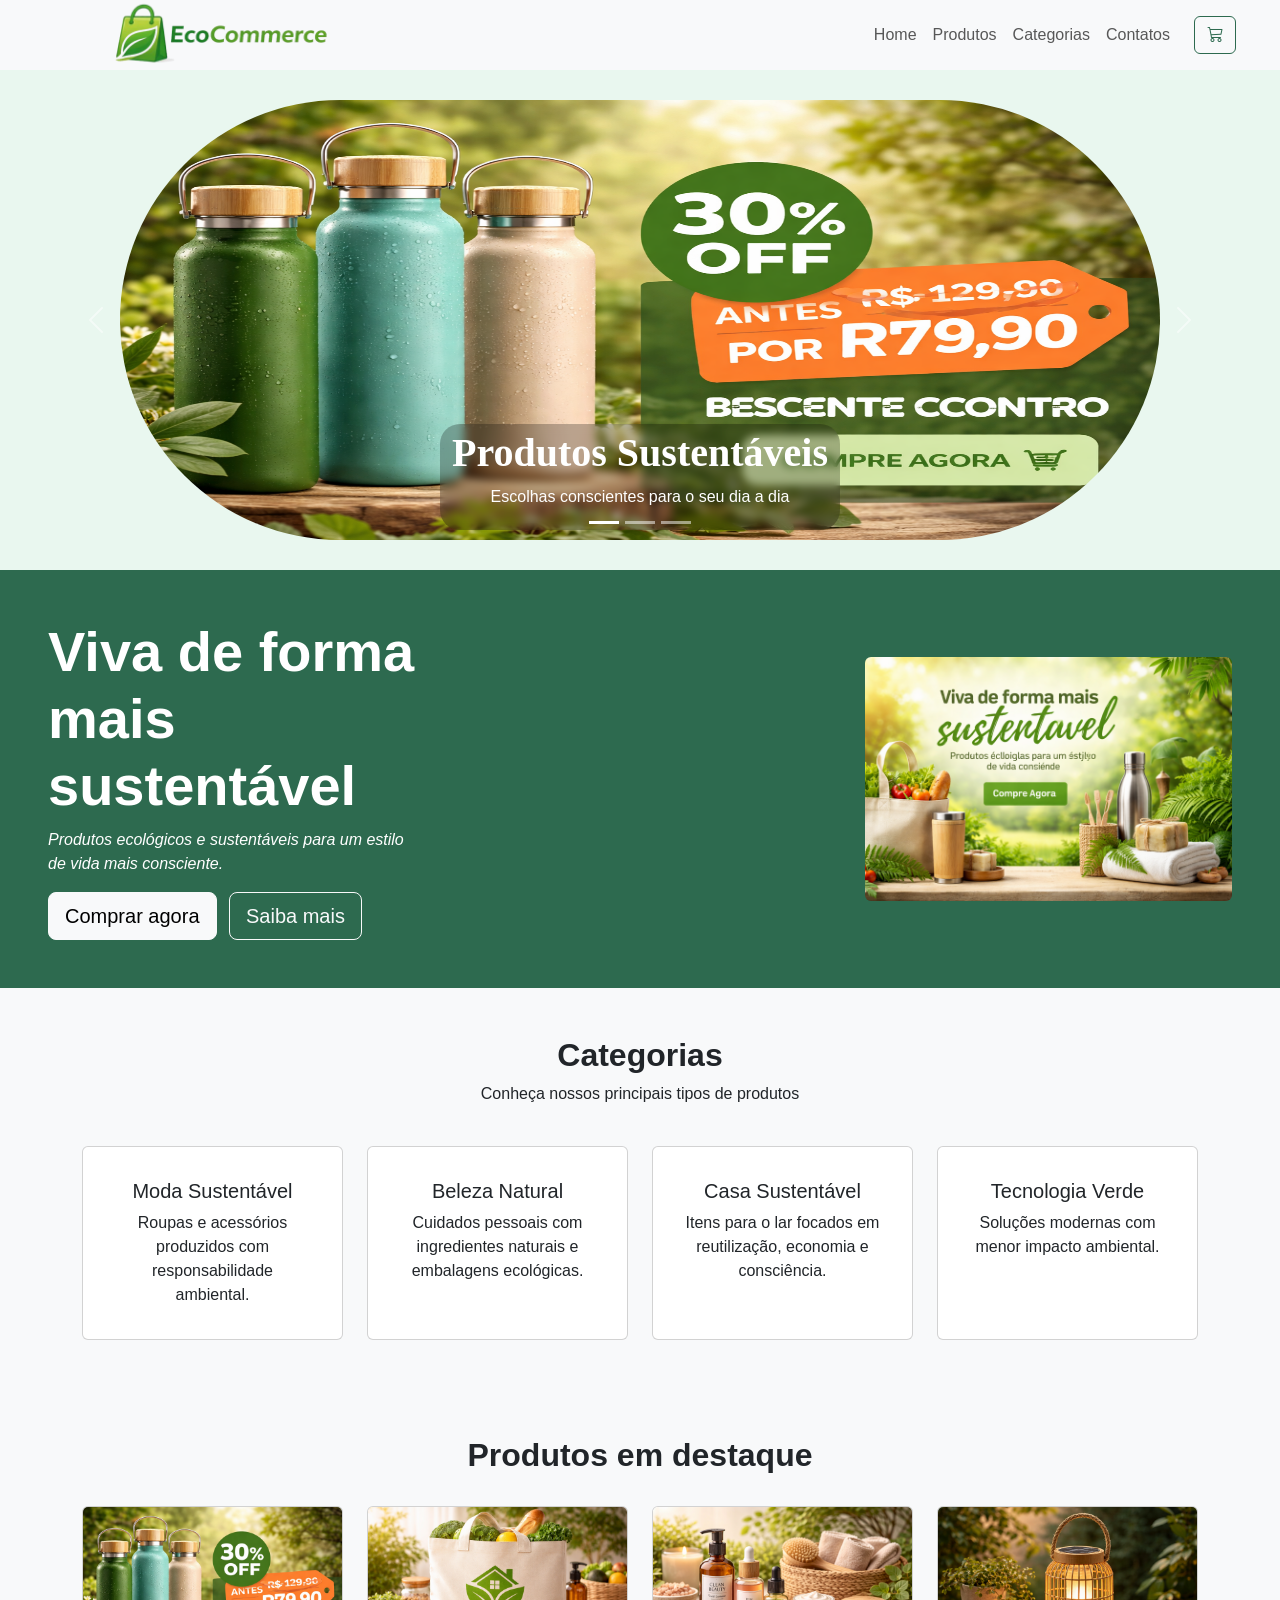
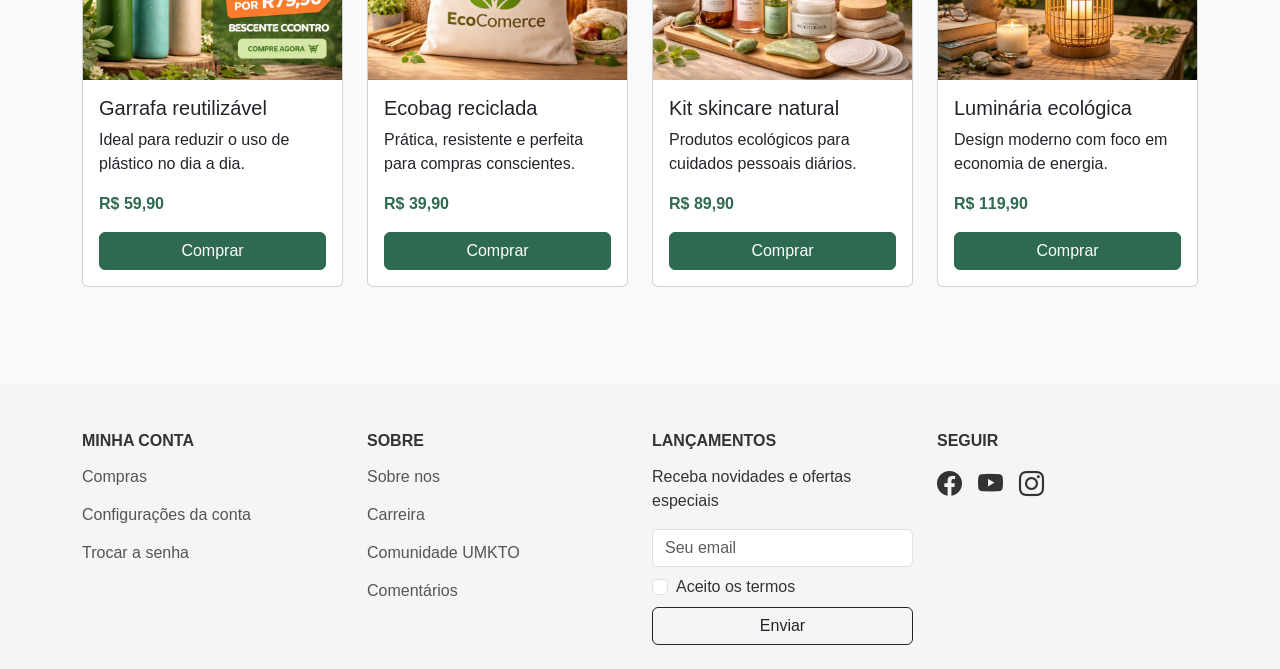
==== index.html @ dfd68fcd "merge: resolve conflitos entre paginaInicial e dev" ====
<!DOCTYPE html>
<html lang="pt-BR">
<head>
  <meta charset="UTF-8">
  <meta name="viewport" content="width=device-width, initial-scale=1.0">
  <title>EcoCommerce</title>
  <link rel="stylesheet" href="https://cdn.jsdelivr.net/npm/bootstrap@5.3.3/dist/css/bootstrap.min.css">
  <link rel="stylesheet" href="https://cdn.jsdelivr.net/npm/bootstrap-icons@1.11.3/font/bootstrap-icons.min.css">
  <link rel="stylesheet" href="./src/css/style.css">
  
</head>
<body>
<!-- NAVBAR -->
<nav class="navbar navbar-expand-lg bg-light py-4">
    <div class="container-fluid ps-5 pe-4">

        <a class="navbar-brand" href="#">
            <img src="img/Logo-removebg-preview.png" 
                 alt="logo" 
                 width="50" 
                 class="d-inline-block align-text-top">
        </a>

        <button class="navbar-toggler" type="button" data-bs-toggle="collapse" data-bs-target="#menu">
            <span class="navbar-toggler-icon"></span>
        </button>
        <a class="navbar-brand" href="index.html"></a>
        <div class="collapse navbar-collapse justify-content-end" id="menu">
            <div class="navbarhamburguer">
                <ul class="navbar-nav me-3">
                    <li class="nav-item"><a class="nav-link" href="index.html">Home</a></li>
                    <li class="nav-item"><a class="nav-link" href="/src/pages/produtos.html">Produtos</a></li>
                    <li class="nav-item"><a class="nav-link" href="/src/pages/produtos.html">Categorias</a></li>
                    <li class="nav-item"><a class="nav-link" href="/src/pages/contatos.html">Contatos</a></li>
                </ul>
            </div>
            <a href="#" class="btn btn-outline-success">
                <i class="bi bi-cart3"></i>
            </a>
        </div>
    </div>
</nav>

     <!-- CARROSSEL -->
  <div id="meuCarousel" class="carousel slide" data-bs-ride="carousel">
      <div class="carousel-indicators">

      <button type="button" data-bs-target="#meuCarousel" data-bs-slide-to="0" class="active"></button>
      <button type="button" data-bs-target="#meuCarousel" data-bs-slide-to="1"></button>
      <button type="button" data-bs-target="#meuCarousel" data-bs-slide-to="2"></button>
    </div>

    <!-- Slides -->
    <div class="carousel-inner">

      <div class="carousel-item active">
        <img src="./img/garrafa.png" class="d-block w-100">
        <div class="carousel-caption">
          <h2>Produtos Sustentáveis</h2>
          <p>Escolhas conscientes para o seu dia a dia</p>
        </div>
      </div>

      <div class="carousel-item">
        <img src="./img/beleza.png" class="d-block w-100">
        <div class="carousel-caption">
          <h2>Promoções Verdes</h2>
          <p>Ofertas especiais em produtos ecológicos</p>
        </div>
      </div>

      <div class="carousel-item">
        <img src="./img/casa.png" class="d-block w-100">
        <div class="carousel-caption">
          <h2>Viva Melhor</h2>
          <p>Um estilo de vida mais sustentável começa aqui</p>
        </div>
      </div>
    </div>

    <!-- Botões -->
    <button class="carousel-control-prev" type="button" data-bs-target="#meuCarousel" data-bs-slide="prev">
      <span class="carousel-control-prev-icon"></span>
    </button>

    <button class="carousel-control-next" type="button" data-bs-target="#meuCarousel" data-bs-slide="next">
      <span class="carousel-control-next-icon"></span>
    </button>

  </div>

  <!-- BANNER -->
<section class="container-fluid bg-success text-white py-5">
  <div class="row align-items-center">

    <div class="col-12 col-md-4 ps-5">
      <h1 class="display-4 fw-bold">Viva de forma mais sustentável</h1>
      <p class="fst-italic">
        Produtos ecológicos e sustentáveis para um estilo de vida mais consciente.
      </p>
      <a href="#" class="btn btn-light btn-lg me-2">Comprar agora</a>
      <a href="#" class="btn btn-outline-light btn-lg">Saiba mais</a>
    </div>

    <div class="col-12 col-md-4 ms-auto text-center mt-4 mt-md-0 pe-5">
      <img src="./img/Banner.png" alt="Banner sustentável" class="img-fluid rounded">
    </div>

  </div>
</section>

  <!-- CATEGORIAS -->
  <section class="container py-5">
    <div class="row text-center mb-4">
      <div class="col">
        <h2 class="fw-bold">Categorias</h2>
        <p>Conheça nossos principais tipos de produtos</p>
      </div>
    </div>

    <div class="row g-4">
      <div class="col-12 col-md-6 col-lg-3">
        <div class="card h-100 text-center p-3">
          <div class="card-body">
            <h5 class="card-title">Moda Sustentável</h5>
            <p class="card-text">Roupas e acessórios produzidos com responsabilidade ambiental.</p>
          </div>
        </div>
      </div>

      <div class="col-12 col-md-6 col-lg-3">
        <div class="card h-100 text-center p-3">
          <div class="card-body">
            <h5 class="card-title">Beleza Natural</h5>
            <p class="card-text">Cuidados pessoais com ingredientes naturais e embalagens ecológicas.</p>
          </div>
        </div>
      </div>

      <div class="col-12 col-md-6 col-lg-3">
        <div class="card h-100 text-center p-3">
          <div class="card-body">
            <h5 class="card-title">Casa Sustentável</h5>
            <p class="card-text">Itens para o lar focados em reutilização, economia e consciência.</p>
          </div>
        </div>
      </div>

      <div class="col-12 col-md-6 col-lg-3">
        <div class="card h-100 text-center p-3">
          <div class="card-body">
            <h5 class="card-title">Tecnologia Verde</h5>
            <p class="card-text">Soluções modernas com menor impacto ambiental.</p>
          </div>
        </div>
      </div>
    </div>
  </section>

  <!-- PRODUTOS -->
  <section class="container py-5">
    <div class="row mb-4">
      <div class="col text-center">
        <h2 class="fw-bold">Produtos em destaque</h2>
      </div>
    </div>

    <div class="row g-4">
      <div class="col-12 col-md-6 col-lg-3">
        <div class="card h-100">
          <img src="./img/garrafa.png" class="card-img-top" alt="Produto">
          <div class="card-body">
            <h5 class="card-title">Garrafa reutilizável</h5>
            <p class="card-text">Ideal para reduzir o uso de plástico no dia a dia.</p>
            <p class="fw-bold text-success">R$ 59,90</p>
            <a href="#" class="btn btn-success w-100">Comprar</a>
          </div>
        </div>
      </div>

      <div class="col-12 col-md-6 col-lg-3">
        <div class="card h-100">
          <img src="./img/ecobag.png" class="card-img-top" alt="Produto">
          <div class="card-body">
            <h5 class="card-title">Ecobag reciclada</h5>
            <p class="card-text">Prática, resistente e perfeita para compras conscientes.</p>
            <p class="fw-bold text-success">R$ 39,90</p>
            <a href="#" class="btn btn-success w-100">Comprar</a>
          </div>
        </div>
      </div>

      <div class="col-12 col-md-6 col-lg-3">
        <div class="card h-100">
          <img src="./img/skincare.png" class="card-img-top" alt="Produto">
          <div class="card-body">
            <h5 class="card-title">Kit skincare natural</h5>
            <p class="card-text">Produtos ecológicos para cuidados pessoais diários.</p>
            <p class="fw-bold text-success">R$ 89,90</p>
            <a href="#" class="btn btn-success w-100">Comprar</a>
          </div>
        </div>
      </div>

      <div class="col-12 col-md-6 col-lg-3">
        <div class="card h-100">
          <img src="./img/luminaria.png" class="card-img-top" alt="Produto">
          <div class="card-body">
            <h5 class="card-title">Luminária ecológica</h5>
            <p class="card-text">Design moderno com foco em economia de energia.</p>
            <p class="fw-bold text-success">R$ 119,90</p>
            <a href="#" class="btn btn-success w-100">Comprar</a>
          </div>
        </div>
      </div>
    </div>
  </section>

  <!-- FOOTER -->

<footer class="footer mt-5 pt-5 pb-4">
  <div class="container">
    <div class="row">

      <!-- COLUNA 1 -->
      <div class="col-md-3">
        <h6>MINHA CONTA</h6>
        <ul class="list-unstyled">
          <li><a href="#">Compras</a></li>
          <li><a href="#">Configurações da conta</a></li>
          <li><a href="#">Trocar a senha</a></li>
        </ul>
      </div>

      <!-- COLUNA 2 -->
      <div class="col-md-3">
        <h6>SOBRE</h6>
        <ul class="list-unstyled">
          <li><a href="#">Sobre nos</a></li>
          <li><a href="#">Carreira</a></li>
          <li><a href="#">Comunidade UMKTO</a></li>
          <li><a href="#">Comentários</a></li>
        </ul>
      </div>

      <!-- COLUNA 3 -->
      <div class="col-md-3">
        <h6>LANÇAMENTOS</h6>
        <p>Receba novidades e ofertas especiais</p>

        <input type="email" class="form-control mb-2" placeholder="Seu email">

        <div class="form-check mb-2">
          <input class="form-check-input" type="checkbox">
          <label class="form-check-label">
            Aceito os termos
          </label>
        </div>

        <button class="btn btn-outline-dark w-100">Enviar</button>
      </div>

      <!-- COLUNA 4 -->
      <div class="col-md-3">
        <h6>SEGUIR</h6>
        <div class="social-icons d-flex gap-3 mt-3">
          <i class="bi bi-facebook"></i>
          <i class="bi bi-youtube"></i>
          <i class="bi bi-instagram"></i>
        </div>
      </div>

    </div>
  </div>
</footer>
  <script src="https://cdn.jsdelivr.net/npm/bootstrap@5.3.3/dist/js/bootstrap.bundle.min.js"></script>
</body>
</html>
---- src/css/style.css ----
* {
  margin: 0;
  padding: 0;
  box-sizing: border-box;
}

:root {
  --bs-success: #2d6a4f;
  --bs-success-rgb: 45, 106, 79;
  --eco-light: #e9f7ef;
  --eco-border: #e9ecef;
  --eco-hover: #d8f3dc;
}

.btn-success {
  background-color: var(--bs-success);
  border-color: var(--bs-success);
}

.btn-success:hover {
  background-color: #24543f;
  border-color: #24543f;
}

.btn-outline-success {
  color: var(--bs-success);
  border-color: var(--bs-success);
}

.btn-outline-success:hover {
  background-color: var(--bs-success);
  border-color: var(--bs-success);
  color: #fff;
}

.bg-success {
  background-color: var(--bs-success) !important;
}

.text-success {
  color: var(--bs-success) !important;
}

body {
  background-color: #f8f9fa;
  color: #212529;
  font-family: Arial, Helvetica, sans-serif;
}

.product-card {
  border-radius: 12px;
  overflow: hidden;
  transition: transform 0.3s ease, box-shadow 0.3s ease;
}

.product-card:hover {
  transform: translateY(-5px);
  box-shadow: 0 10px 20px rgba(0, 0, 0, 0.1);
}

.product-card .price {
  color: var(--bs-success);
  font-weight: bold;
  font-size: 1.1rem;
}

.product-card img {
  height: 220px;
  object-fit: cover;
}

.page-header {
  background-color: var(--eco-light);
}

.filter-box {
  background-color: #fff;
  border-radius: 12px;
  padding: 24px;
  border: 1px solid var(--eco-border);
}

.navbar .nav-link {
  transition: color 0.3s ease;
}

.navbar .nav-link.active,
.navbar .nav-link:hover {
  color: var(--eco-hover) !important;
}

.form-check-input:checked {
  background-color: var(--bs-success);
  border-color: var(--bs-success);
}

.form-range::-webkit-slider-thumb {
  background: var(--bs-success);
}

.form-range::-moz-range-thumb {
  background: var(--bs-success);
  border: none;
}

.form-select:focus,
.form-control:focus,
.form-check-input:focus {
  border-color: var(--bs-success);
  box-shadow: 0 0 0 0.2rem rgba(45, 106, 79, 0.2);
}

@media (max-width: 768px) {
  .filter-box {
    padding: 20px;
  }

  .product-card img {
    height: 200px;
  }
}
.navbar {
  height: 70px;
  padding: 0 20px;
}

.navbar-brand img {
  height: 200px; /* tamanho ideal */
  width: auto;
}
.carousel-item {
    height: 500px;
    padding: 30px 120px;
    background-color: rgb(233, 247, 239);
}

.carousel-item h2{
    font-family: Roboto;
    font-weight: bold;
    font-size: 40px;
    color: rgb(255, 255, 255);
}

.carousel-item img {
    width: 100%;
    height: 100%;
    border-radius: 350px;
}

.carousel-caption {
    padding:  5px 10px;
    background: rgba(0, 0, 0, 0.25);
    backdrop-filter: blur(4px);
    border-radius: 20px;
    bottom: 40px;
    max-width: 400px;
    margin: 0 auto;
}

.carousel-indicators {
    bottom: 20px;
}

.footer {
    background-color: #f5f5f5;
    color: #333;
}

.footer h6 {
    font-weight: bold;
    margin-bottom: 15px;
}

.footer a {
    text-decoration: none;
    color: #555;
    display: block;
    margin-bottom: 14px;
}


.social-icons i {
    font-size: 25px;
}

.social-icons i:hover {
    color: green;
}


@media (max-width: 768px) {
    .carousel-item {
        height: auto;
        padding: 20px;
    }

    .carousel-item img {
        height: 220px;
        border-radius: 25px;
    }

    .carousel-caption {
        left: 10%;
        right: 10%;
        bottom: 25px;
        padding: 10px 12px;
        background: rgba(0, 0, 0, 0.35);
        border-radius: 12px;
    }

    .carousel-caption h5 {
        font-size: 20px;
        margin-bottom: 8px;
    }

    .carousel-caption p {
        font-size: 14px;
        margin-bottom: 0;
    }

    .carousel-indicators {
        bottom: 8px;
    }
}
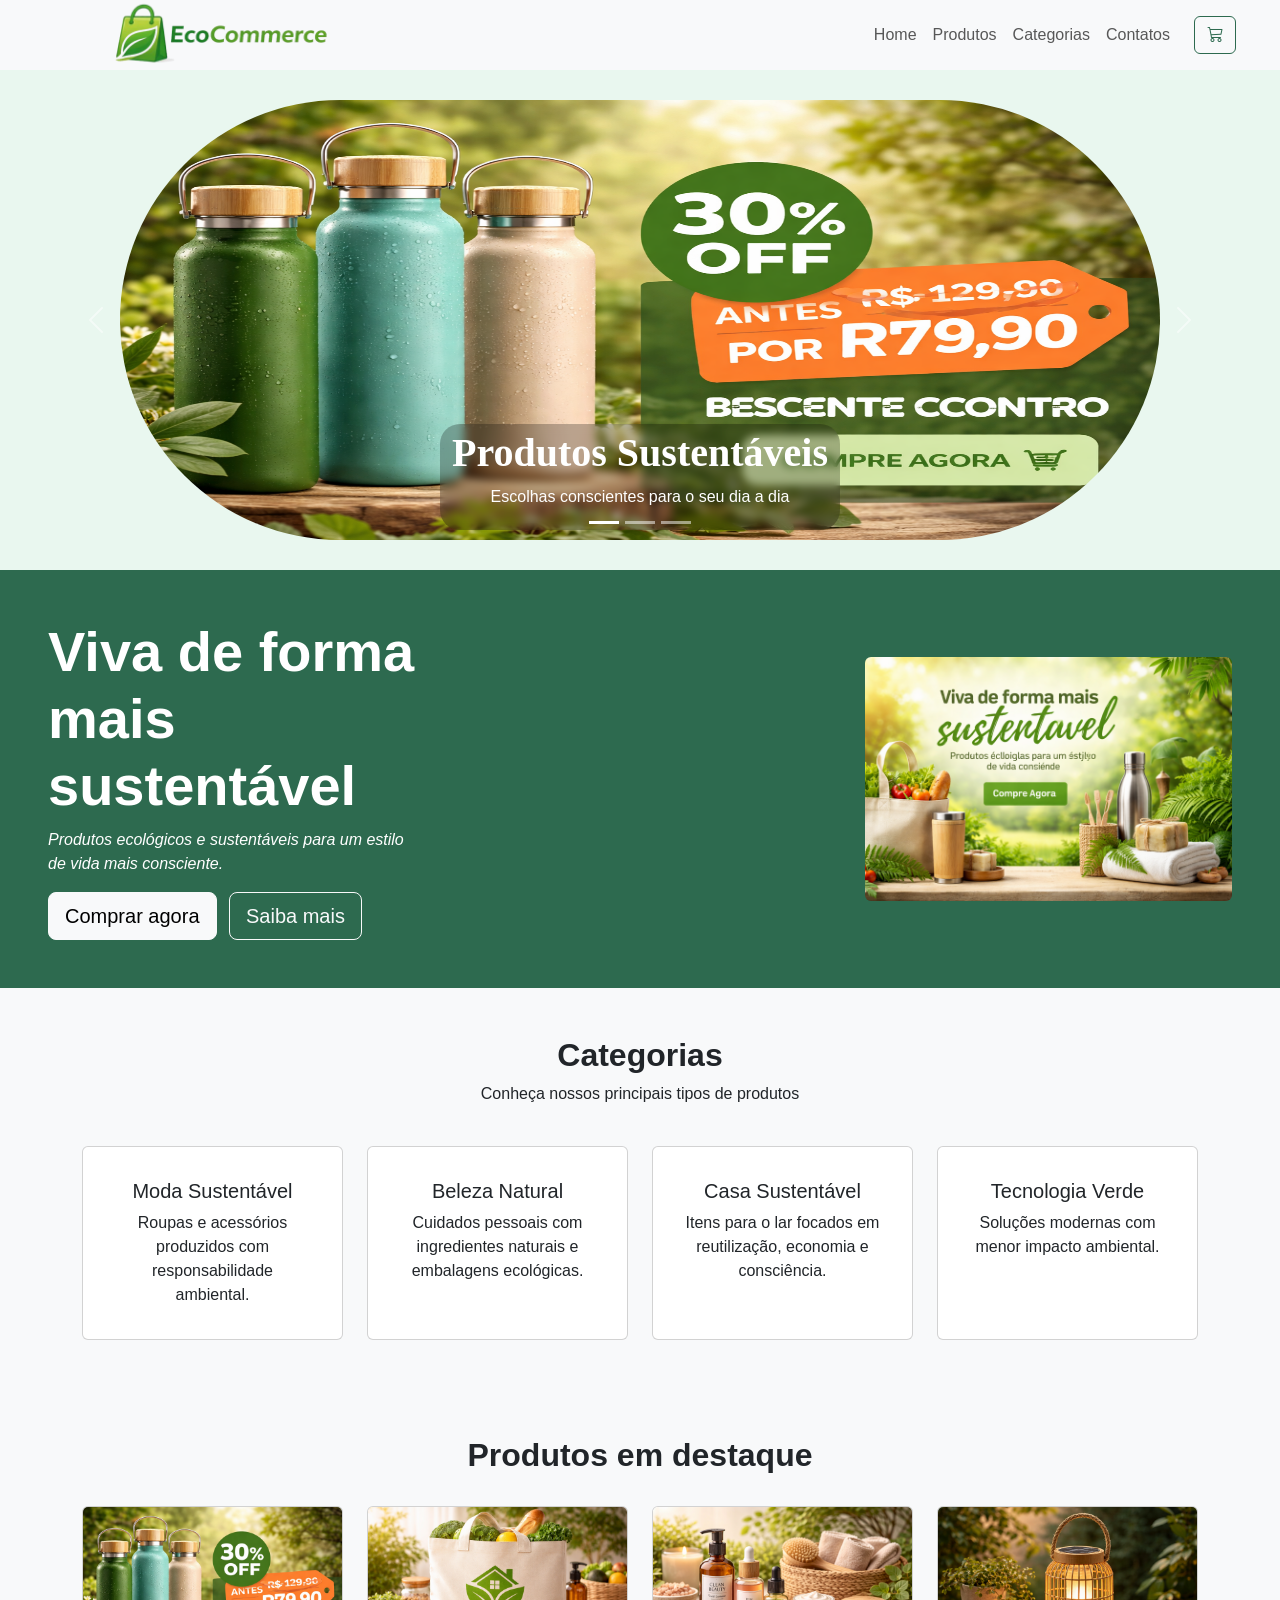
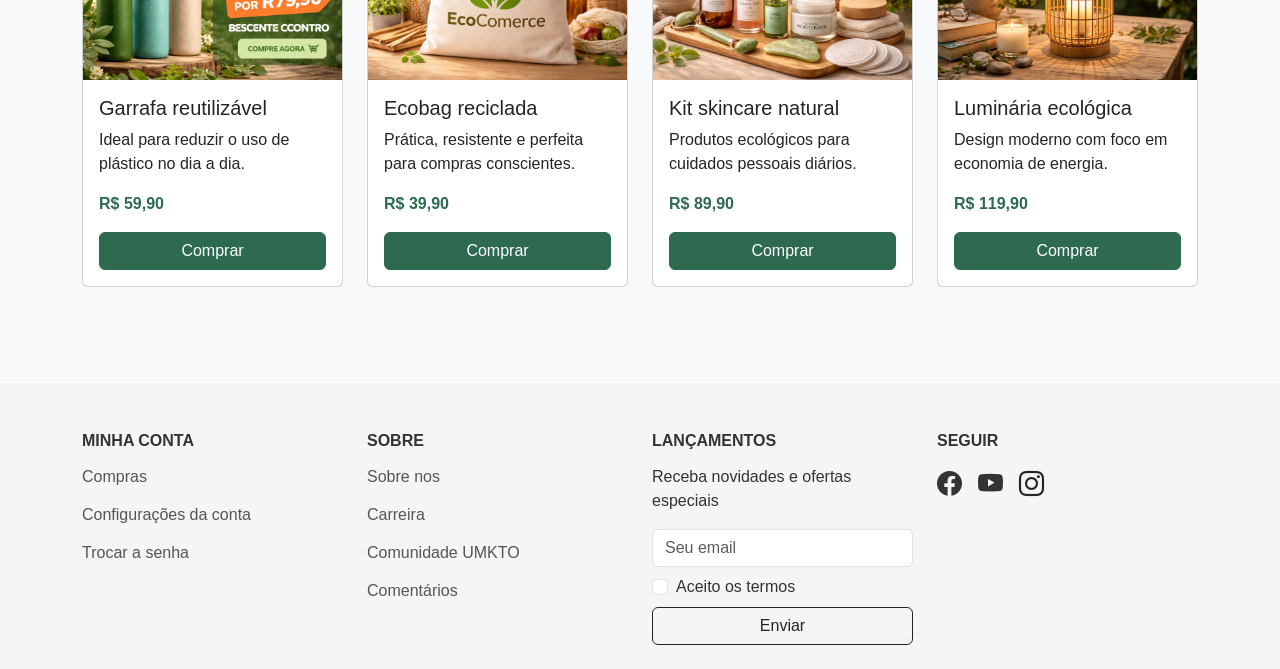
==== commit f3de51fe: "codando descricao" ====
--- a/index.html
+++ b/index.html
@@ -44,7 +44,6 @@
      <!-- CARROSSEL -->
   <div id="meuCarousel" class="carousel slide" data-bs-ride="carousel">
       <div class="carousel-indicators">
-
       <button type="button" data-bs-target="#meuCarousel" data-bs-slide-to="0" class="active"></button>
       <button type="button" data-bs-target="#meuCarousel" data-bs-slide-to="1"></button>
       <button type="button" data-bs-target="#meuCarousel" data-bs-slide-to="2"></button>
@@ -266,7 +265,9 @@
         <div class="social-icons d-flex gap-3 mt-3">
           <i class="bi bi-facebook"></i>
           <i class="bi bi-youtube"></i>
-          <i class="bi bi-instagram"></i>
+          <a href="https://www.instagram.com/david.gama_/" target="_blank" class="text-dark">
+            <i class="bi bi-instagram"></i>
+          </a>
         </div>
       </div>
 
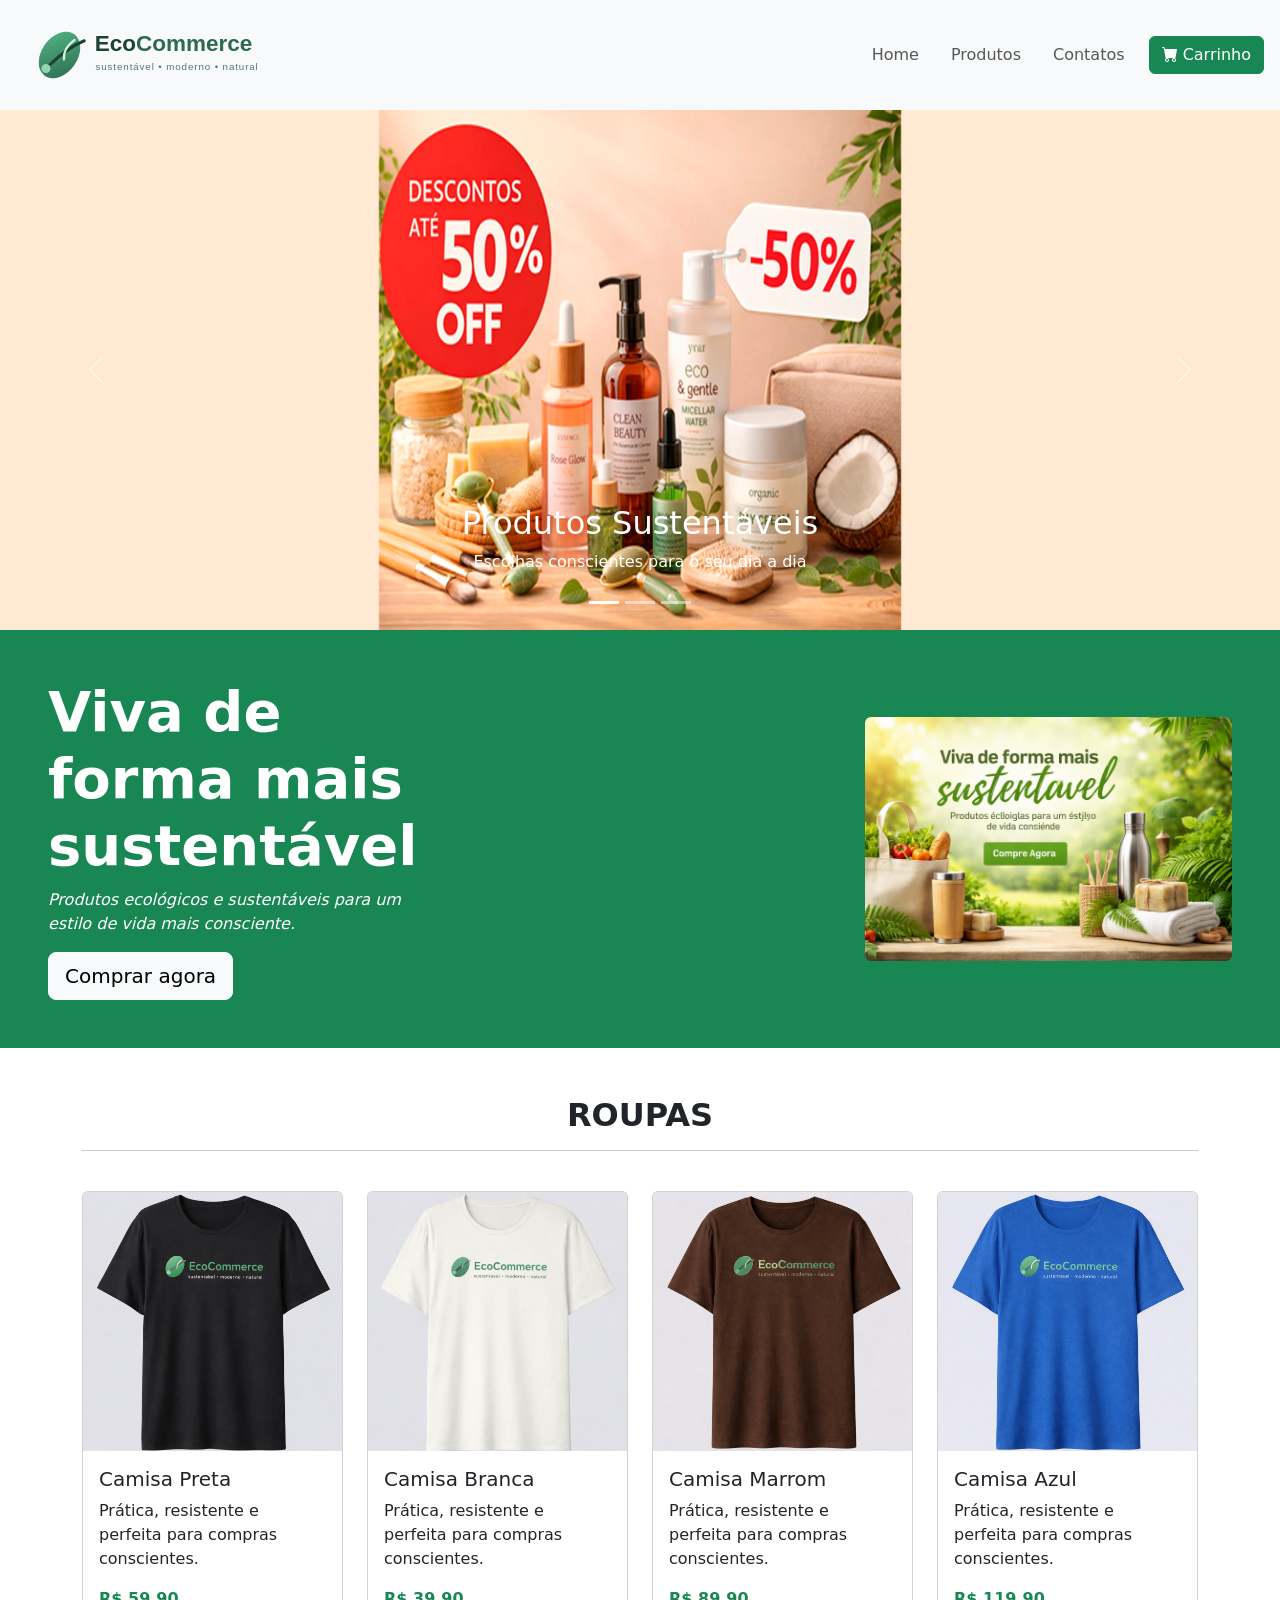
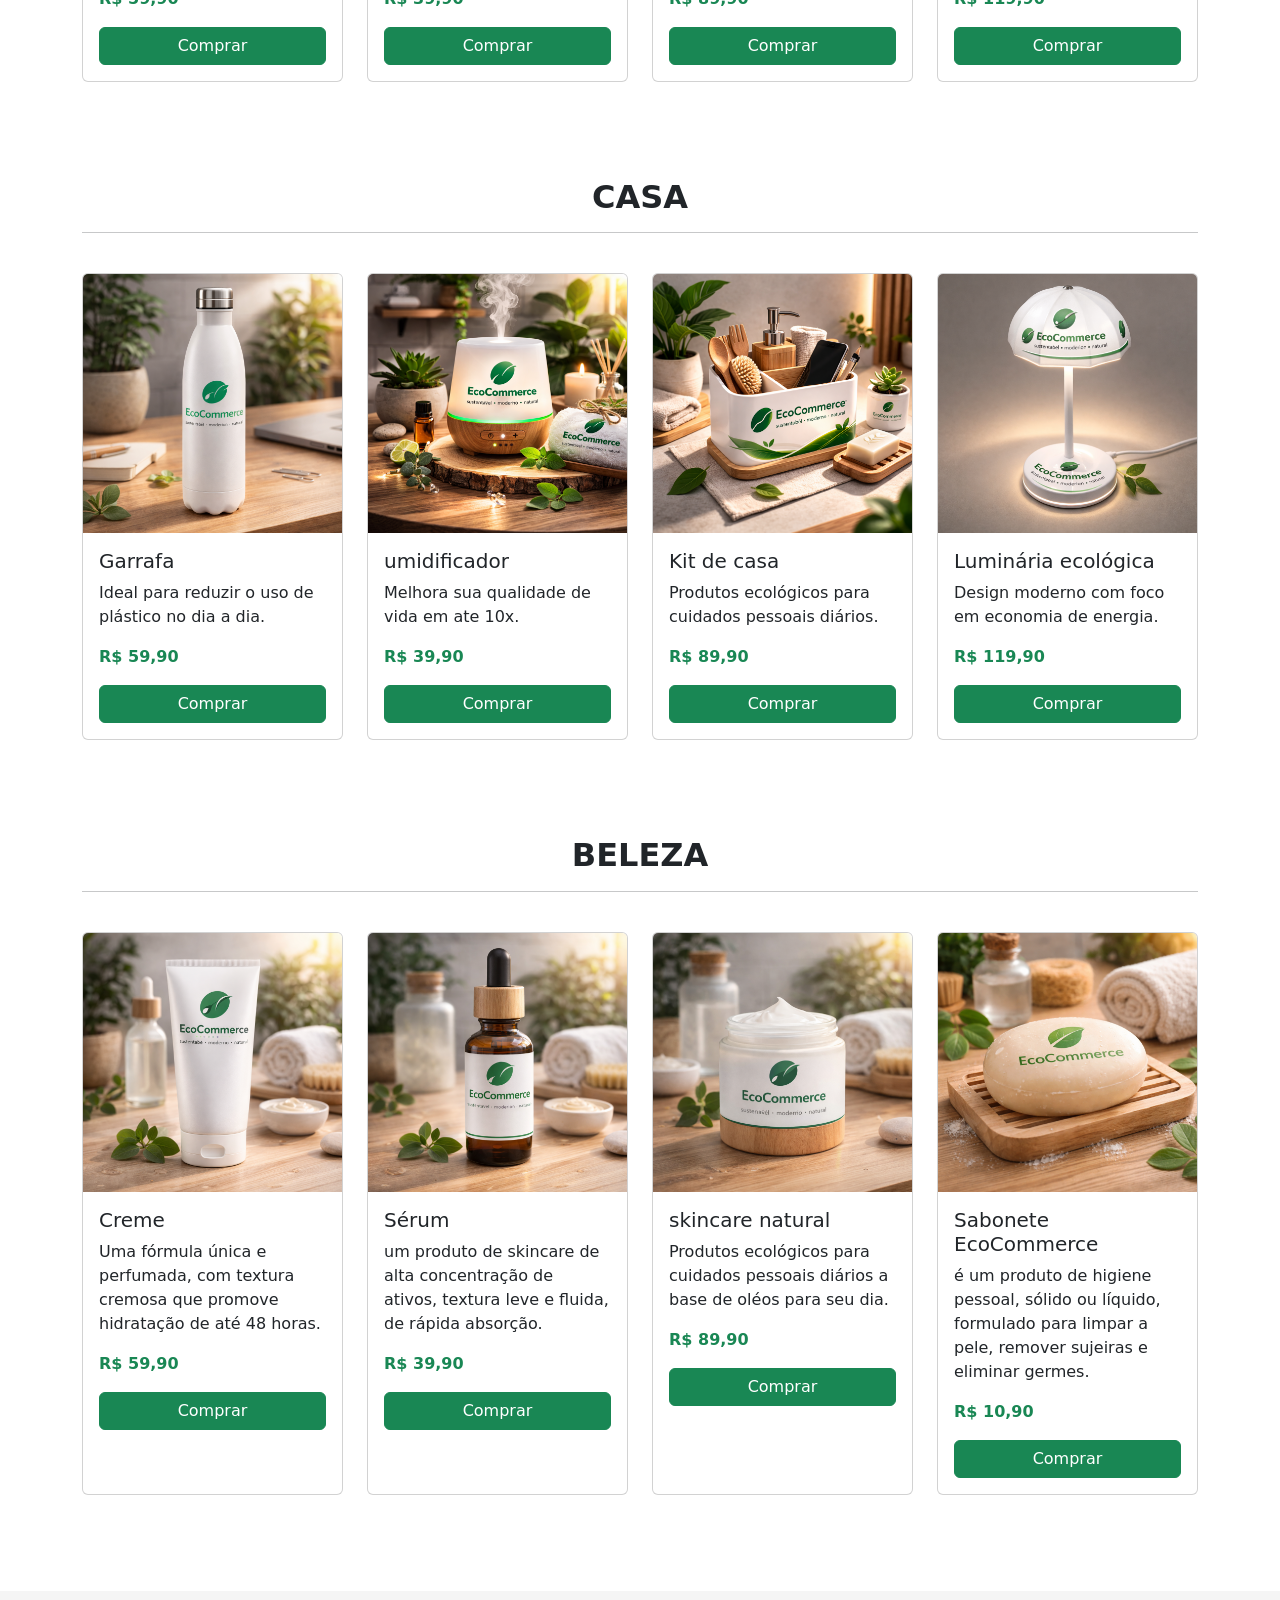
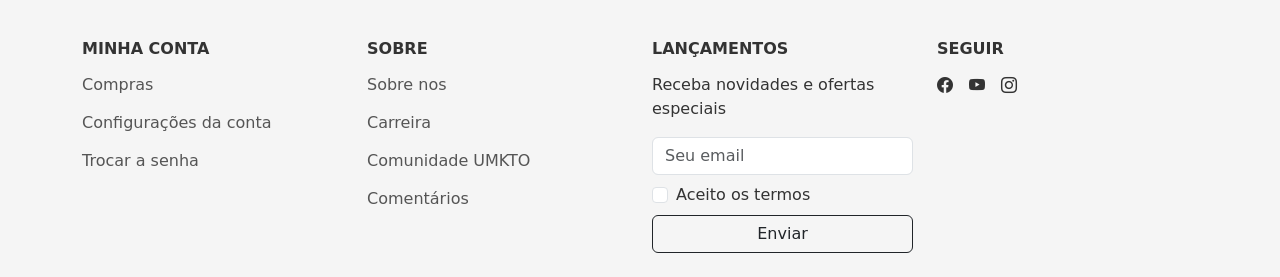
==== commit d7888833: "style: alterando footer e tela inicial" ====
--- a/index.html
+++ b/index.html
@@ -6,41 +6,61 @@
   <title>EcoCommerce</title>
   <link rel="stylesheet" href="https://cdn.jsdelivr.net/npm/bootstrap@5.3.3/dist/css/bootstrap.min.css">
   <link rel="stylesheet" href="https://cdn.jsdelivr.net/npm/bootstrap-icons@1.11.3/font/bootstrap-icons.min.css">
+  <link rel="stylesheet" href="https://cdnjs.cloudflare.com/ajax/libs/font-awesome/6.5.0/css/all.min.css">
   <link rel="stylesheet" href="./src/css/style.css">
-  
 </head>
 <body>
 <!-- NAVBAR -->
-<nav class="navbar navbar-expand-lg bg-light py-4">
-    <div class="container-fluid ps-5 pe-4">
-
-        <a class="navbar-brand" href="#">
-            <img src="img/Logo-removebg-preview.png" 
-                 alt="logo" 
-                 width="50" 
-                 class="d-inline-block align-text-top">
-        </a>
-
-        <button class="navbar-toggler" type="button" data-bs-toggle="collapse" data-bs-target="#menu">
-            <span class="navbar-toggler-icon"></span>
-        </button>
-        <a class="navbar-brand" href="index.html"></a>
-        <div class="collapse navbar-collapse justify-content-end" id="menu">
-            <div class="navbarhamburguer">
-                <ul class="navbar-nav me-3">
-                    <li class="nav-item"><a class="nav-link" href="index.html">Home</a></li>
-                    <li class="nav-item"><a class="nav-link" href="/src/pages/produtos.html">Produtos</a></li>
-                    <li class="nav-item"><a class="nav-link" href="/src/pages/produtos.html">Categorias</a></li>
-                    <li class="nav-item"><a class="nav-link" href="/src/pages/contatos.html">Contatos</a></li>
-                </ul>
-            </div>
-            <a href="#" class="btn btn-outline-success">
-                <i class="bi bi-cart3"></i>
-            </a>
-        </div>
-    </div>
+<nav class="navbar navbar-expand-lg bg-light">
+  <div class="container-fluid px-3">
+
+    <a class="navbar-brand m-0 p-0" href="/index.html">
+      <svg class="logo-svg" viewBox="0 0 400 120" fill="none" xmlns="http://www.w3.org/2000/svg">
+        <defs>
+          <linearGradient id="leafGradient" x1="0" y1="0" x2="1" y2="1">
+            <stop offset="0%" stop-color="#52B788"/>
+            <stop offset="100%" stop-color="#2D6A4F"/>
+          </linearGradient>
+        </defs>
+
+        <rect width="400" height="120" rx="20" fill="transparent"/>
+
+
+        <g transform="translate(24,20)">
+          <ellipse cx="34" cy="40" rx="24" ry="34" transform="rotate(35 34 40)" fill="url(#leafGradient)"/>
+          <path d="M18 56C32 42 47 29 67 21" stroke="#1B4332" stroke-width="4" stroke-linecap="round"/>
+          <path d="M40 46C39 36 44 27 54 20" stroke="#D8F3DC" stroke-width="3" stroke-linecap="round"/>
+          <circle cx="16" cy="58" r="6" fill="#95D5B2"/>
+        </g>
+
+        <text x="105" y="54" font-family="Arial, Helvetica, sans-serif" font-size="30" font-weight="700" fill="#1B4332">
+          Eco<tspan fill="#2D6A4F">Commerce</tspan>
+        </text>
+        <text x="106" y="80" font-family="Arial, Helvetica, sans-serif" font-size="13" font-weight="400" fill="#52796F" letter-spacing="1.2">
+          sustentável • moderno • natural
+        </text>
+      </svg>
+    </a>
+
+    <button class="navbar-toggler" type="button" data-bs-toggle="collapse" data-bs-target="#menu" aria-controls="menu" aria-expanded="false" aria-label="Toggle navigation">
+      <span class="navbar-toggler-icon"></span>
+    </button>
+
+    <div class="collapse navbar-collapse justify-content-end" id="menu">
+      <ul class="navbar-nav align-items-lg-center gap-lg-3 text-center">
+        <li class="nav-item"><a class="nav-link" href="/index.html">Home</a></li>
+        <li class="nav-item"><a class="nav-link" href="/src/pages/produtos.html">Produtos</a></li>
+        <li class="nav-item"><a class="nav-link" href="/src/pages/contatos.html">Contatos</a></li>
+        <li class="nav-item mt-2 mt-lg-0">
+          <a class="btn btn-success" href="/src/pages/carrinho.html">
+            <i class="bi bi-cart-fill"></i> Carrinho
+          </a>
+        </li>
+      </ul>
+    </div>
+
+  </div>
 </nav>
-
      <!-- CARROSSEL -->
   <div id="meuCarousel" class="carousel slide" data-bs-ride="carousel">
       <div class="carousel-indicators">
@@ -53,7 +73,7 @@
     <div class="carousel-inner">
 
       <div class="carousel-item active">
-        <img src="./img/garrafa.png" class="d-block w-100">
+        <img src="./img/eeeee.png" class="d-block w-100">
         <div class="carousel-caption">
           <h2>Produtos Sustentáveis</h2>
           <p>Escolhas conscientes para o seu dia a dia</p>
@@ -97,8 +117,8 @@
       <p class="fst-italic">
         Produtos ecológicos e sustentáveis para um estilo de vida mais consciente.
       </p>
-      <a href="#" class="btn btn-light btn-lg me-2">Comprar agora</a>
-      <a href="#" class="btn btn-outline-light btn-lg">Saiba mais</a>
+      <a href="./src/pages/produtos.html" class="btn btn-light btn-lg me-2">Comprar agora</a>
+     
     </div>
 
     <div class="col-12 col-md-4 ms-auto text-center mt-4 mt-md-0 pe-5">
@@ -108,112 +128,186 @@
   </div>
 </section>
 
-  <!-- CATEGORIAS -->
-  <section class="container py-5">
-    <div class="row text-center mb-4">
-      <div class="col">
-        <h2 class="fw-bold">Categorias</h2>
-        <p>Conheça nossos principais tipos de produtos</p>
-      </div>
-    </div>
-
-    <div class="row g-4">
-      <div class="col-12 col-md-6 col-lg-3">
-        <div class="card h-100 text-center p-3">
-          <div class="card-body">
-            <h5 class="card-title">Moda Sustentável</h5>
-            <p class="card-text">Roupas e acessórios produzidos com responsabilidade ambiental.</p>
-          </div>
-        </div>
-      </div>
-
-      <div class="col-12 col-md-6 col-lg-3">
-        <div class="card h-100 text-center p-3">
-          <div class="card-body">
-            <h5 class="card-title">Beleza Natural</h5>
-            <p class="card-text">Cuidados pessoais com ingredientes naturais e embalagens ecológicas.</p>
-          </div>
-        </div>
-      </div>
-
-      <div class="col-12 col-md-6 col-lg-3">
-        <div class="card h-100 text-center p-3">
-          <div class="card-body">
-            <h5 class="card-title">Casa Sustentável</h5>
-            <p class="card-text">Itens para o lar focados em reutilização, economia e consciência.</p>
-          </div>
-        </div>
-      </div>
-
-      <div class="col-12 col-md-6 col-lg-3">
-        <div class="card h-100 text-center p-3">
-          <div class="card-body">
-            <h5 class="card-title">Tecnologia Verde</h5>
-            <p class="card-text">Soluções modernas com menor impacto ambiental.</p>
-          </div>
-        </div>
-      </div>
-    </div>
-  </section>
 
   <!-- PRODUTOS -->
   <section class="container py-5">
     <div class="row mb-4">
-      <div class="col text-center">
-        <h2 class="fw-bold">Produtos em destaque</h2>
+      <div class="col-12 text-center">
+        <h2 class="fw-bold">ROUPAS</h2>
+        <hr>
       </div>
     </div>
 
     <div class="row g-4">
       <div class="col-12 col-md-6 col-lg-3">
         <div class="card h-100">
-          <img src="./img/garrafa.png" class="card-img-top" alt="Produto">
-          <div class="card-body">
-            <h5 class="card-title">Garrafa reutilizável</h5>
+          <img src="./img/camisapreta.png" class="card-img-top" alt="Produto">
+          <div class="card-body">
+            <h5 class="card-title">Camisa Preta</h5>
+            <p class="card-text">Prática, resistente e perfeita para compras conscientes.</p>
+            <p class="fw-bold text-success">R$ 59,90</p>
+            <a href="./src/pages/carrinho.html" class="btn btn-success w-100">Comprar</a>
+          </div>
+        </div>
+      </div>
+
+      <div class="col-12 col-md-6 col-lg-3">
+        <div class="card h-100">
+          <img src="./img/camisa.png" class="card-img-top" alt="Produto">
+          <div class="card-body">
+            <h5 class="card-title">Camisa Branca</h5>
+            <p class="card-text">Prática, resistente e perfeita para compras conscientes.</p>
+            <p class="fw-bold text-success">R$ 39,90</p>
+            <a href="./src/pages/carrinho.html" class="btn btn-success w-100">Comprar</a>
+          </div>
+        </div>
+      </div>
+
+      <div class="col-12 col-md-6 col-lg-3">
+        <div class="card h-100">
+          <img src="./img/camisamarrom.png" class="card-img-top" alt="Produto">
+          <div class="card-body">
+            <h5 class="card-title">Camisa Marrom</h5>
+            <p class="card-text">Prática, resistente e perfeita para compras conscientes.</p>
+            <p class="fw-bold text-success">R$ 89,90</p>
+            <a href="./src/pages/carrinho.html" class="btn btn-success w-100">Comprar</a>
+          </div>
+        </div>
+      </div>
+
+      <div class="col-12 col-md-6 col-lg-3">
+        <div class="card h-100">
+          <img src="./img/camisaazul.png" class="card-img-top" alt="Produto">
+          <div class="card-body">
+            <h5 class="card-title">Camisa Azul</h5>
+            <p class="card-text">Prática, resistente e perfeita para compras conscientes.</p>
+            <p class="fw-bold text-success">R$ 119,90</p>
+            <a href="./src/pages/carrinho.html" class="btn btn-success w-100">Comprar</a>
+          </div>
+        </div>
+      </div>
+    </div>
+  </section>
+ <!-- PRODUTOS 2 -->
+    <section class="container py-5">
+    <div class="row mb-4">
+      <div class="col-12 text-center">
+        <h2 class="fw-bold">CASA</h2>
+        <hr>
+      </div>
+    </div>
+
+    <div class="row g-4">
+      <div class="col-12 col-md-6 col-lg-3">
+        <div class="card h-100">
+          <img src="./img/garrafa2.png" class="card-img-top" alt="Produto">
+          <div class="card-body">
+            <h5 class="card-title">Garrafa</h5>
             <p class="card-text">Ideal para reduzir o uso de plástico no dia a dia.</p>
             <p class="fw-bold text-success">R$ 59,90</p>
-            <a href="#" class="btn btn-success w-100">Comprar</a>
-          </div>
-        </div>
-      </div>
-
-      <div class="col-12 col-md-6 col-lg-3">
-        <div class="card h-100">
-          <img src="./img/ecobag.png" class="card-img-top" alt="Produto">
-          <div class="card-body">
-            <h5 class="card-title">Ecobag reciclada</h5>
-            <p class="card-text">Prática, resistente e perfeita para compras conscientes.</p>
+            <a href="./src/pages/carrinho.html" class="btn btn-success w-100">Comprar</a>
+          </div>
+        </div>
+      </div>
+
+      <div class="col-12 col-md-6 col-lg-3">
+        <div class="card h-100">
+          <img src="./img/umidificador.png" class="card-img-top" alt="Produto">
+          <div class="card-body">
+            <h5 class="card-title">umidificador</h5>
+            <p class="card-text">Melhora sua qualidade de vida em ate 10x.</p>
             <p class="fw-bold text-success">R$ 39,90</p>
-            <a href="#" class="btn btn-success w-100">Comprar</a>
-          </div>
-        </div>
-      </div>
-
-      <div class="col-12 col-md-6 col-lg-3">
-        <div class="card h-100">
-          <img src="./img/skincare.png" class="card-img-top" alt="Produto">
-          <div class="card-body">
-            <h5 class="card-title">Kit skincare natural</h5>
+            <a href="./src/pages/carrinho.html" class="btn btn-success w-100">Comprar</a>
+          </div>
+        </div>
+      </div>
+
+      <div class="col-12 col-md-6 col-lg-3">
+        <div class="card h-100">
+          <img src="./img/kit.png" class="card-img-top" alt="Produto">
+          <div class="card-body">
+            <h5 class="card-title">Kit de casa</h5>
             <p class="card-text">Produtos ecológicos para cuidados pessoais diários.</p>
             <p class="fw-bold text-success">R$ 89,90</p>
-            <a href="#" class="btn btn-success w-100">Comprar</a>
-          </div>
-        </div>
-      </div>
-
-      <div class="col-12 col-md-6 col-lg-3">
-        <div class="card h-100">
-          <img src="./img/luminaria.png" class="card-img-top" alt="Produto">
+            <a href="./src/pages/carrinho.html" class="btn btn-success w-100">Comprar</a>
+          </div>
+        </div>
+      </div>
+
+      <div class="col-12 col-md-6 col-lg-3">
+        <div class="card h-100">
+          <img src="./img/luminaria2.png" class="card-img-top" alt="Produto">
           <div class="card-body">
             <h5 class="card-title">Luminária ecológica</h5>
             <p class="card-text">Design moderno com foco em economia de energia.</p>
             <p class="fw-bold text-success">R$ 119,90</p>
-            <a href="#" class="btn btn-success w-100">Comprar</a>
+            <a href="./src/pages/carrinho.html" class="btn btn-success w-100">Comprar</a>
           </div>
         </div>
       </div>
     </div>
   </section>
+ <!-- PRODUTO  -->
+    <section class="container py-5">
+    <div class="row mb-4">
+      <div class="col-12 text-center">
+        <h2 class="fw-bold">BELEZA</h2>
+        <hr>
+      </div>
+    </div>
+
+    <div class="row g-4">
+      <div class="col-12 col-md-6 col-lg-3">
+        <div class="card h-100">
+          <img src="./img/Creme.png" class="card-img-top" alt="Produto">
+          <div class="card-body">
+            <h5 class="card-title">Creme</h5>
+            <p class="card-text">Uma fórmula única e perfumada, com textura cremosa que promove hidratação de até 48 horas.</p>
+            <p class="fw-bold text-success">R$ 59,90</p>
+            <a href="./src/pages/carrinho.html" class="btn btn-success w-100">Comprar</a>
+          </div>
+        </div>
+      </div>
+
+      <div class="col-12 col-md-6 col-lg-3">
+        <div class="card h-100">
+          <img src="./img/frasco.png" class="card-img-top" alt="Produto">
+          <div class="card-body">
+            <h5 class="card-title">Sérum</h5>
+            <p class="card-text"> um produto de skincare de alta concentração de ativos, textura leve e fluida, de rápida absorção.</p>
+            <p class="fw-bold text-success">R$ 39,90</p>
+            <a href="./src/pages/carrinho.html" class="btn btn-success w-100">Comprar</a>
+          </div>
+        </div>
+      </div>
+
+      <div class="col-12 col-md-6 col-lg-3">
+        <div class="card h-100">
+          <img src="./img/Creme2.png" class="card-img-top" alt="Produto">
+          <div class="card-body">
+            <h5 class="card-title">skincare natural</h5>
+            <p class="card-text">Produtos ecológicos para cuidados pessoais diários a base de oléos para seu dia.</p>
+            <p class="fw-bold text-success">R$ 89,90</p>
+            <a href="./src/pages/carrinho.html" class="btn btn-success w-100">Comprar</a>
+          </div>
+        </div>
+      </div>
+
+      <div class="col-12 col-md-6 col-lg-3">
+        <div class="card h-100">
+          <img src="./img/sabonete.png" class="card-img-top" alt="Produto">
+          <div class="card-body">
+            <h5 class="card-title">Sabonete EcoCommerce</h5>
+            <p class="card-text">é um produto de higiene pessoal, sólido ou líquido, formulado para limpar a pele, remover sujeiras e eliminar germes.</p>
+            <p class="fw-bold text-success">R$ 10,90</p>
+            <a href="./src/pages/carrinho.html" class="btn btn-success w-100">Comprar</a>
+          </div>
+        </div>
+      </div>
+    </div>
+  </section>
+
+
 
   <!-- FOOTER -->
 
@@ -265,9 +359,7 @@
         <div class="social-icons d-flex gap-3 mt-3">
           <i class="bi bi-facebook"></i>
           <i class="bi bi-youtube"></i>
-          <a href="https://www.instagram.com/david.gama_/" target="_blank" class="text-dark">
-            <i class="bi bi-instagram"></i>
-          </a>
+          <i class="bi bi-instagram"></i>
         </div>
       </div>
 
--- a/src/css/style.css
+++ b/src/css/style.css
@@ -1,166 +1,9 @@
-* {
-  margin: 0;
-  padding: 0;
-  box-sizing: border-box;
+.navbar {
+  min-height: 90px;
+  padding: 10px 0;
+  position: relative;
+  z-index: 2000;
 }
-
-:root {
-  --bs-success: #2d6a4f;
-  --bs-success-rgb: 45, 106, 79;
-  --eco-light: #e9f7ef;
-  --eco-border: #e9ecef;
-  --eco-hover: #d8f3dc;
-}
-
-.btn-success {
-  background-color: var(--bs-success);
-  border-color: var(--bs-success);
-}
-
-.btn-success:hover {
-  background-color: #24543f;
-  border-color: #24543f;
-}
-
-.btn-outline-success {
-  color: var(--bs-success);
-  border-color: var(--bs-success);
-}
-
-.btn-outline-success:hover {
-  background-color: var(--bs-success);
-  border-color: var(--bs-success);
-  color: #fff;
-}
-
-.bg-success {
-  background-color: var(--bs-success) !important;
-}
-
-.text-success {
-  color: var(--bs-success) !important;
-}
-
-body {
-  background-color: #f8f9fa;
-  color: #212529;
-  font-family: Arial, Helvetica, sans-serif;
-}
-
-.product-card {
-  border-radius: 12px;
-  overflow: hidden;
-  transition: transform 0.3s ease, box-shadow 0.3s ease;
-}
-
-.product-card:hover {
-  transform: translateY(-5px);
-  box-shadow: 0 10px 20px rgba(0, 0, 0, 0.1);
-}
-
-.product-card .price {
-  color: var(--bs-success);
-  font-weight: bold;
-  font-size: 1.1rem;
-}
-
-.product-card img {
-  height: 220px;
-  object-fit: cover;
-}
-
-.page-header {
-  background-color: var(--eco-light);
-}
-
-.filter-box {
-  background-color: #fff;
-  border-radius: 12px;
-  padding: 24px;
-  border: 1px solid var(--eco-border);
-}
-
-.navbar .nav-link {
-  transition: color 0.3s ease;
-}
-
-.navbar .nav-link.active,
-.navbar .nav-link:hover {
-  color: var(--eco-hover) !important;
-}
-
-.form-check-input:checked {
-  background-color: var(--bs-success);
-  border-color: var(--bs-success);
-}
-
-.form-range::-webkit-slider-thumb {
-  background: var(--bs-success);
-}
-
-.form-range::-moz-range-thumb {
-  background: var(--bs-success);
-  border: none;
-}
-
-.form-select:focus,
-.form-control:focus,
-.form-check-input:focus {
-  border-color: var(--bs-success);
-  box-shadow: 0 0 0 0.2rem rgba(45, 106, 79, 0.2);
-}
-
-@media (max-width: 768px) {
-  .filter-box {
-    padding: 20px;
-  }
-
-  .product-card img {
-    height: 200px;
-  }
-}
-.navbar {
-  height: 70px;
-  padding: 0 20px;
-}
-
-.navbar-brand img {
-  height: 200px; /* tamanho ideal */
-  width: auto;
-}
-.carousel-item {
-    height: 500px;
-    padding: 30px 120px;
-    background-color: rgb(233, 247, 239);
-}
-
-.carousel-item h2{
-    font-family: Roboto;
-    font-weight: bold;
-    font-size: 40px;
-    color: rgb(255, 255, 255);
-}
-
-.carousel-item img {
-    width: 100%;
-    height: 100%;
-    border-radius: 350px;
-}
-
-.carousel-caption {
-    padding:  5px 10px;
-    background: rgba(0, 0, 0, 0.25);
-    backdrop-filter: blur(4px);
-    border-radius: 20px;
-    bottom: 40px;
-    max-width: 400px;
-    margin: 0 auto;
-}
-
-.carousel-indicators {
-    bottom: 20px;
-}
-
 .footer {
     background-color: #f5f5f5;
     color: #333;
@@ -179,46 +22,95 @@
 }
 
 
-.social-icons i {
-    font-size: 25px;
+.navbar-brand {
+  display: flex;
+  align-items: center;
+  margin: 0;
+  padding: 0;
+  max-width: 420px;
+}
+#meuCarousel .carousel-item {
+  height: 520px;
 }
 
-.social-icons i:hover {
-    color: green;
+#meuCarousel .carousel-item img {
+  width: 100%;
+  height: 100%;
+
 }
 
+.logo-svg {
+  display: block;
+  width: 100%;
+  height: auto;
+}
 
-@media (max-width: 768px) {
-    .carousel-item {
-        height: auto;
-        padding: 20px;
-    }
+.navbar-toggler {
+  border: 1px solid #dcdcdc;
+  padding: 6px 10px;
+  position: relative;
+  z-index: 2002;
+}
 
-    .carousel-item img {
-        height: 220px;
-        border-radius: 25px;
-    }
+.navbar-collapse {
+  z-index: 2001;
+}
 
-    .carousel-caption {
-        left: 10%;
-        right: 10%;
-        bottom: 25px;
-        padding: 10px 12px;
-        background: rgba(0, 0, 0, 0.35);
-        border-radius: 12px;
-    }
+.navbar .nav-link {
+  transition: color 0.3s ease;
+}
 
-    .carousel-caption h5 {
-        font-size: 20px;
-        margin-bottom: 8px;
-    }
+.navbar .nav-link.active,
+.navbar .nav-link:hover {
+  color: var(--bs-success) !important;
+}
 
-    .carousel-caption p {
-        font-size: 14px;
-        margin-bottom: 0;
-    }
+@media (max-width: 991.98px) {
+  .navbar {
+    min-height: 80px;
+  }
 
-    .carousel-indicators {
-        bottom: 8px;
-    }
+  .navbar-brand {
+    max-width: 280px;
+  }
+
+  .navbar-collapse {
+    position: absolute;
+    top: 100%;
+    left: 12px;
+    right: 12px;
+    background-color: #fff;
+    padding: 18px;
+    border-radius: 16px;
+    box-shadow: 0 10px 24px rgba(0, 0, 0, 0.12);
+    margin-top: 8px;
+  }
+
+  .navbar-nav {
+    align-items: center;
+    gap: 10px;
+  }
 }
+
+@media (max-width: 767.98px) {
+  .container-fluid {
+    padding-left: 10px !important;
+    padding-right: 10px !important;
+  }
+
+  .navbar-brand {
+    max-width: 450px;
+  }
+
+  .navbar-collapse {
+    left: 10px;
+    right: 10px;
+    padding: 16px;
+    border-radius: 14px;
+  }
+
+  .navbar .nav-link {
+    font-size: 16px;
+    padding: 8px 0;
+  }
+}
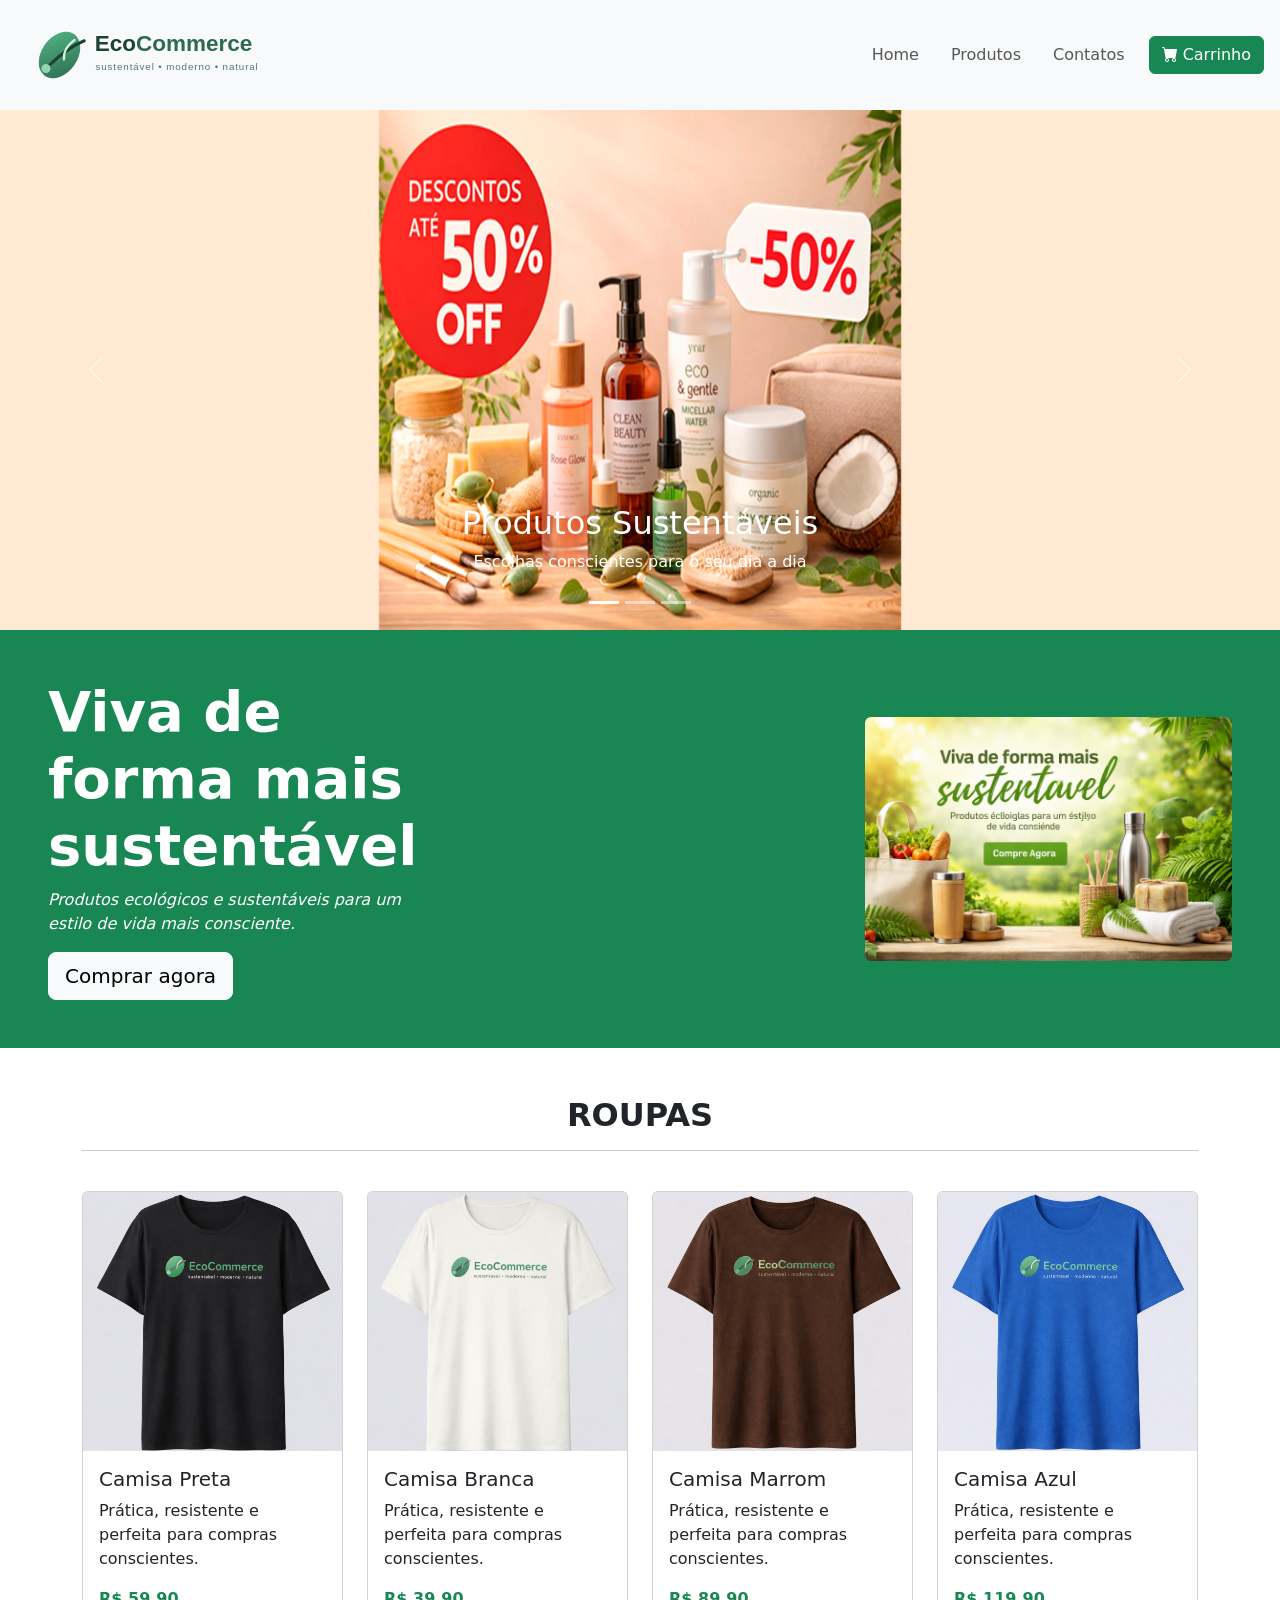
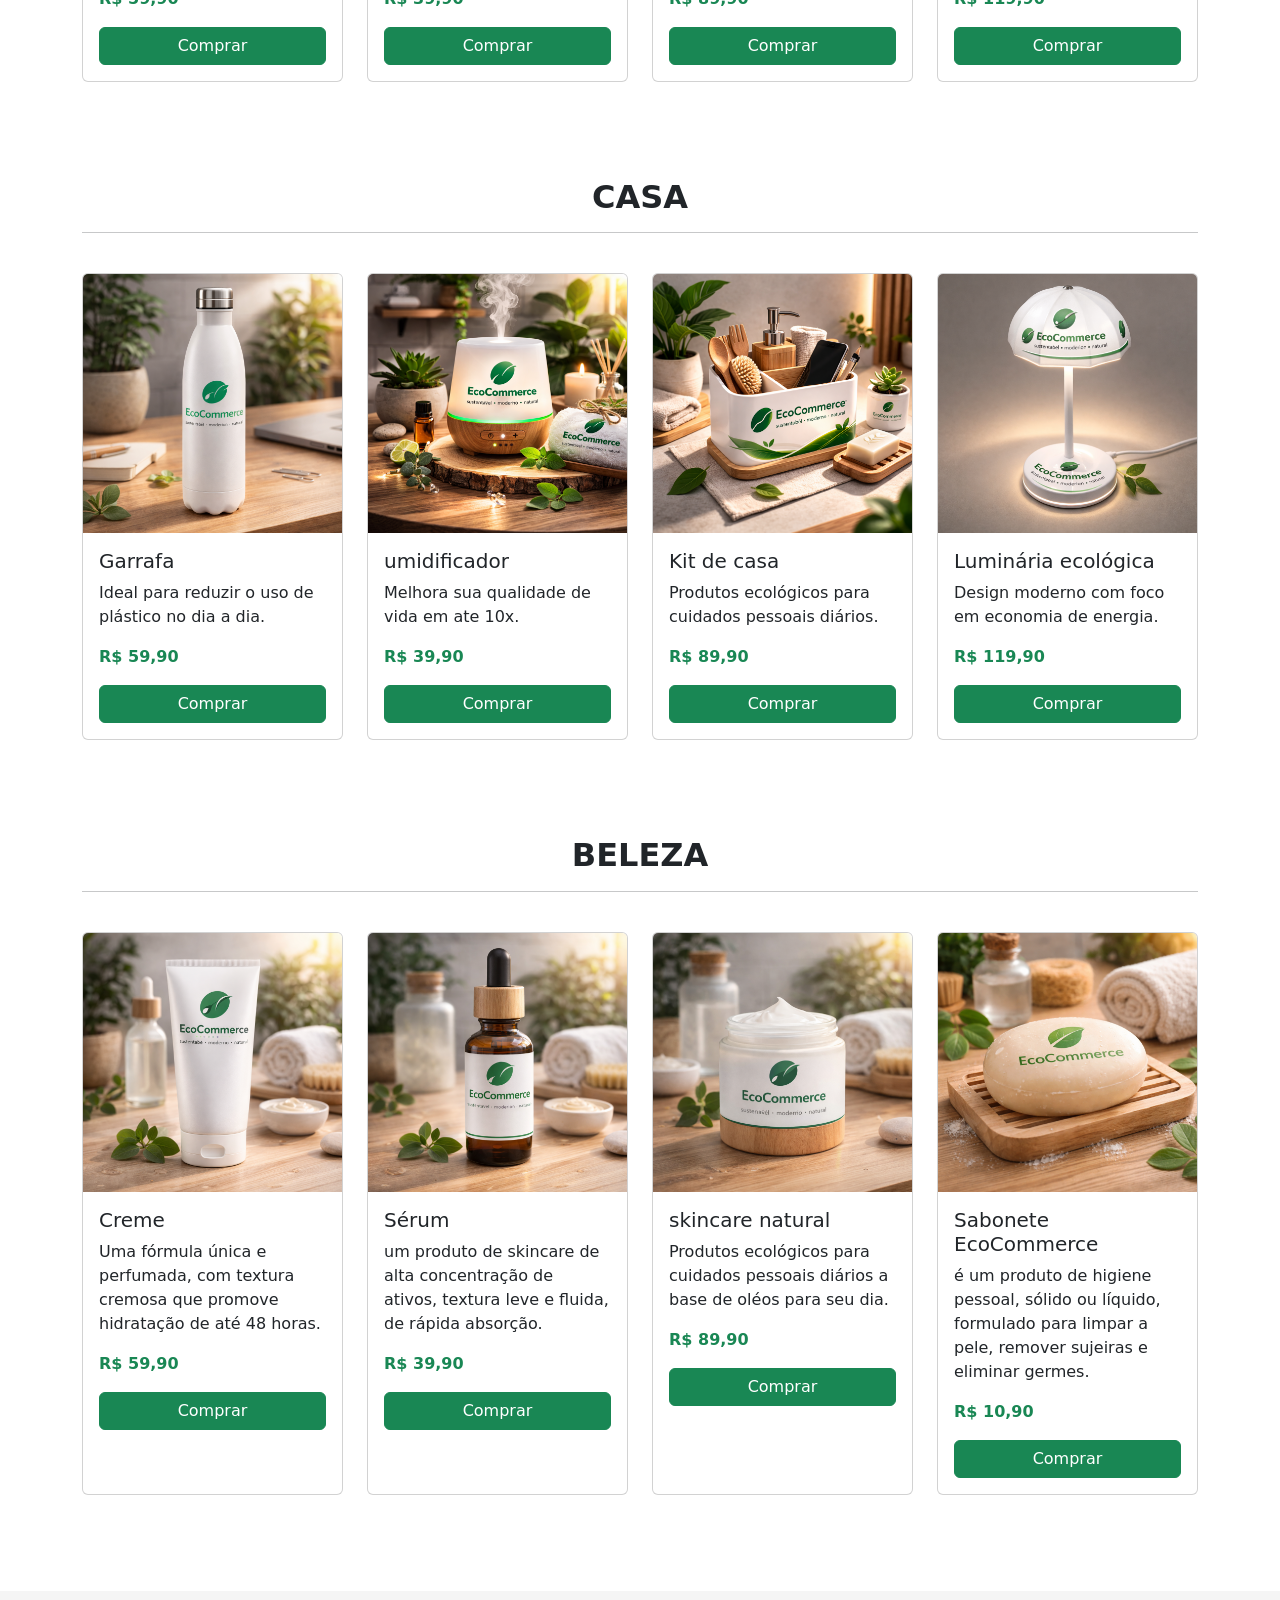
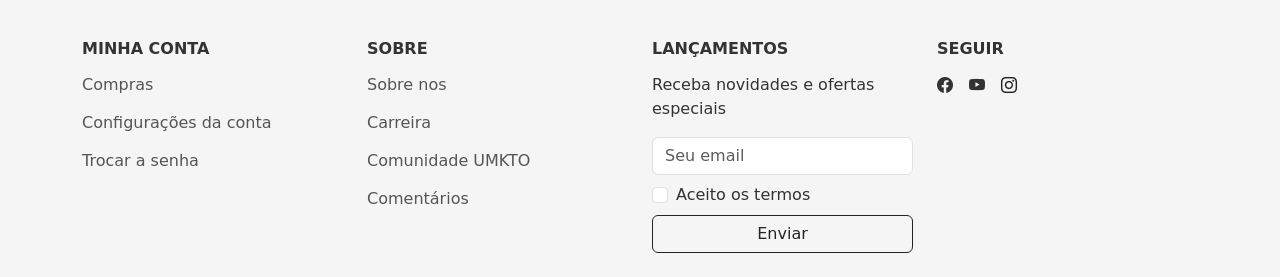
==== commit 5ca85291: "Merge branch 'main' into dev" ====
--- a/index.html
+++ b/index.html
@@ -359,7 +359,9 @@
         <div class="social-icons d-flex gap-3 mt-3">
           <i class="bi bi-facebook"></i>
           <i class="bi bi-youtube"></i>
-          <i class="bi bi-instagram"></i>
+          <a href="https://www.instagram.com/david.gama_/" target="_blank" class="text-dark">
+            <i class="bi bi-instagram"></i>
+          </a>
         </div>
       </div>
 
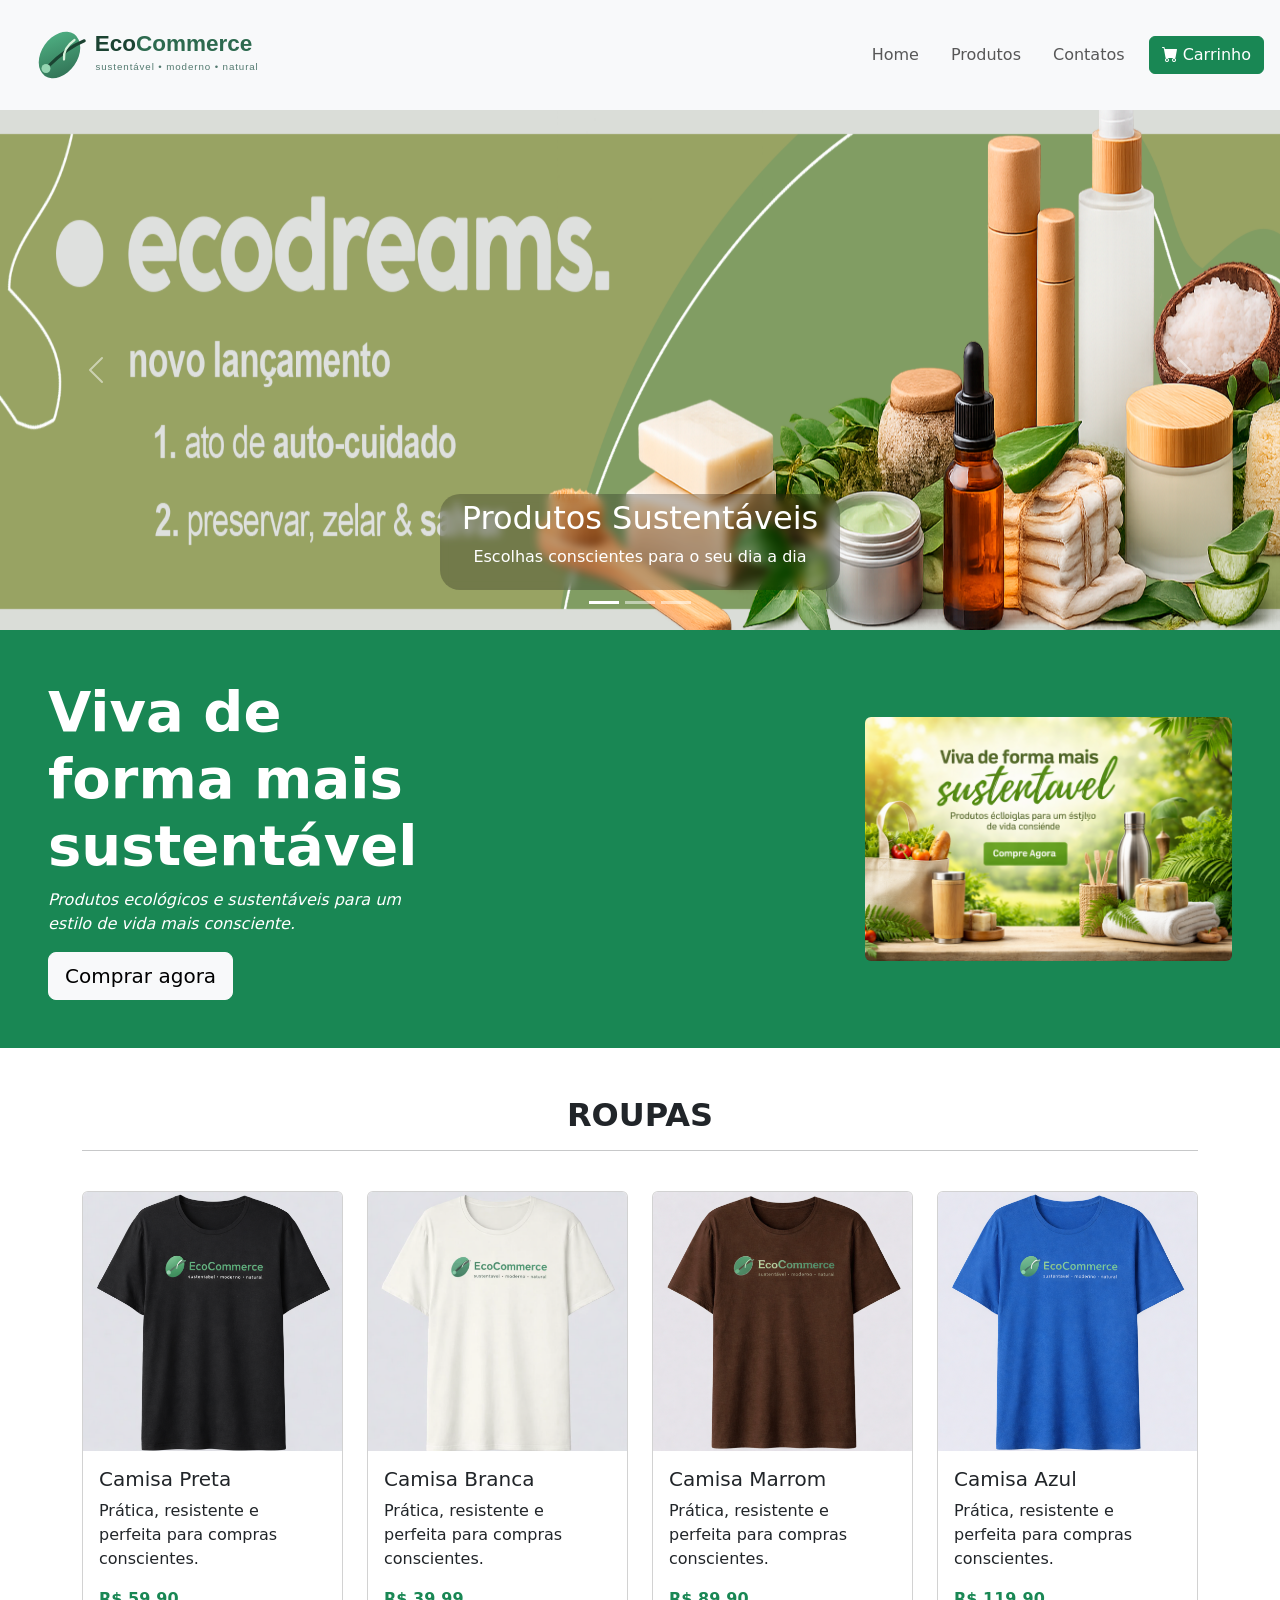
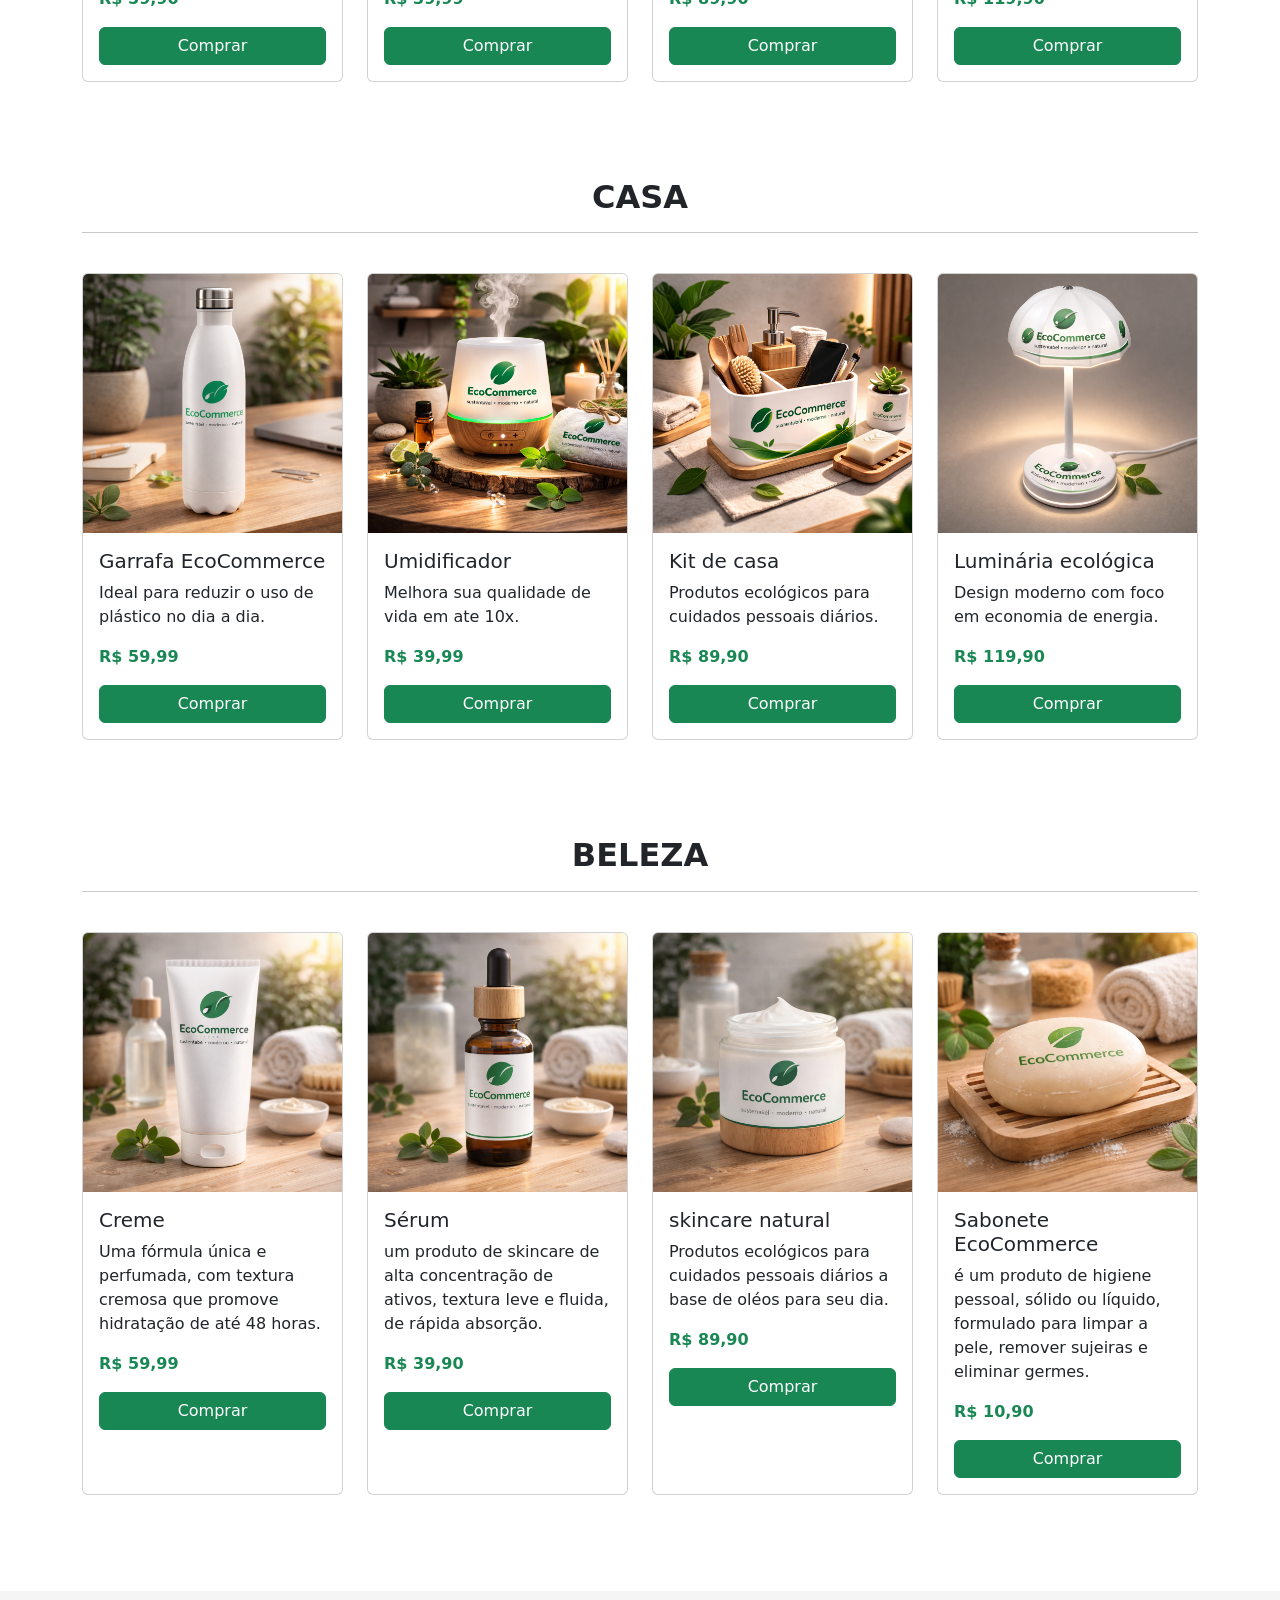
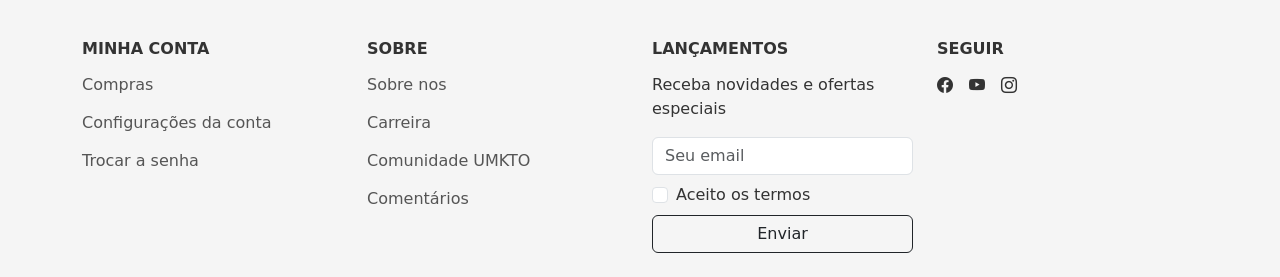
==== commit 6d149d44: "style: Alterando a pagina de produtos" ====
--- a/index.html
+++ b/index.html
@@ -73,7 +73,7 @@
     <div class="carousel-inner">
 
       <div class="carousel-item active">
-        <img src="./img/eeeee.png" class="d-block w-100">
+        <img src="./img/banner-eco-dreams.png" class="d-block w-100">
         <div class="carousel-caption">
           <h2>Produtos Sustentáveis</h2>
           <p>Escolhas conscientes para o seu dia a dia</p>
@@ -157,7 +157,7 @@
           <div class="card-body">
             <h5 class="card-title">Camisa Branca</h5>
             <p class="card-text">Prática, resistente e perfeita para compras conscientes.</p>
-            <p class="fw-bold text-success">R$ 39,90</p>
+            <p class="fw-bold text-success">R$ 39,99</p>
             <a href="./src/pages/carrinho.html" class="btn btn-success w-100">Comprar</a>
           </div>
         </div>
@@ -202,9 +202,9 @@
         <div class="card h-100">
           <img src="./img/garrafa2.png" class="card-img-top" alt="Produto">
           <div class="card-body">
-            <h5 class="card-title">Garrafa</h5>
+            <h5 class="card-title">Garrafa EcoCommerce</h5>
             <p class="card-text">Ideal para reduzir o uso de plástico no dia a dia.</p>
-            <p class="fw-bold text-success">R$ 59,90</p>
+            <p class="fw-bold text-success">R$ 59,99</p>
             <a href="./src/pages/carrinho.html" class="btn btn-success w-100">Comprar</a>
           </div>
         </div>
@@ -214,9 +214,9 @@
         <div class="card h-100">
           <img src="./img/umidificador.png" class="card-img-top" alt="Produto">
           <div class="card-body">
-            <h5 class="card-title">umidificador</h5>
+            <h5 class="card-title">Umidificador</h5>
             <p class="card-text">Melhora sua qualidade de vida em ate 10x.</p>
-            <p class="fw-bold text-success">R$ 39,90</p>
+            <p class="fw-bold text-success">R$ 39,99</p>
             <a href="./src/pages/carrinho.html" class="btn btn-success w-100">Comprar</a>
           </div>
         </div>
@@ -263,7 +263,7 @@
           <div class="card-body">
             <h5 class="card-title">Creme</h5>
             <p class="card-text">Uma fórmula única e perfumada, com textura cremosa que promove hidratação de até 48 horas.</p>
-            <p class="fw-bold text-success">R$ 59,90</p>
+            <p class="fw-bold text-success">R$ 59,99</p>
             <a href="./src/pages/carrinho.html" class="btn btn-success w-100">Comprar</a>
           </div>
         </div>
@@ -359,9 +359,7 @@
         <div class="social-icons d-flex gap-3 mt-3">
           <i class="bi bi-facebook"></i>
           <i class="bi bi-youtube"></i>
-          <a href="https://www.instagram.com/david.gama_/" target="_blank" class="text-dark">
-            <i class="bi bi-instagram"></i>
-          </a>
+          <i class="bi bi-instagram"></i>
         </div>
       </div>
 
--- a/src/css/style.css
+++ b/src/css/style.css
@@ -52,6 +52,15 @@
   z-index: 2002;
 }
 
+.carousel-caption {
+    padding: 5px 10px;
+    background: rgba(0, 0, 0, 0.25);
+    backdrop-filter: blur(4px);
+    border-radius: 20px;
+    bottom: 40px;
+    max-width: 400px;
+    margin: 0 auto;
+}
 .navbar-collapse {
   z-index: 2001;
 }
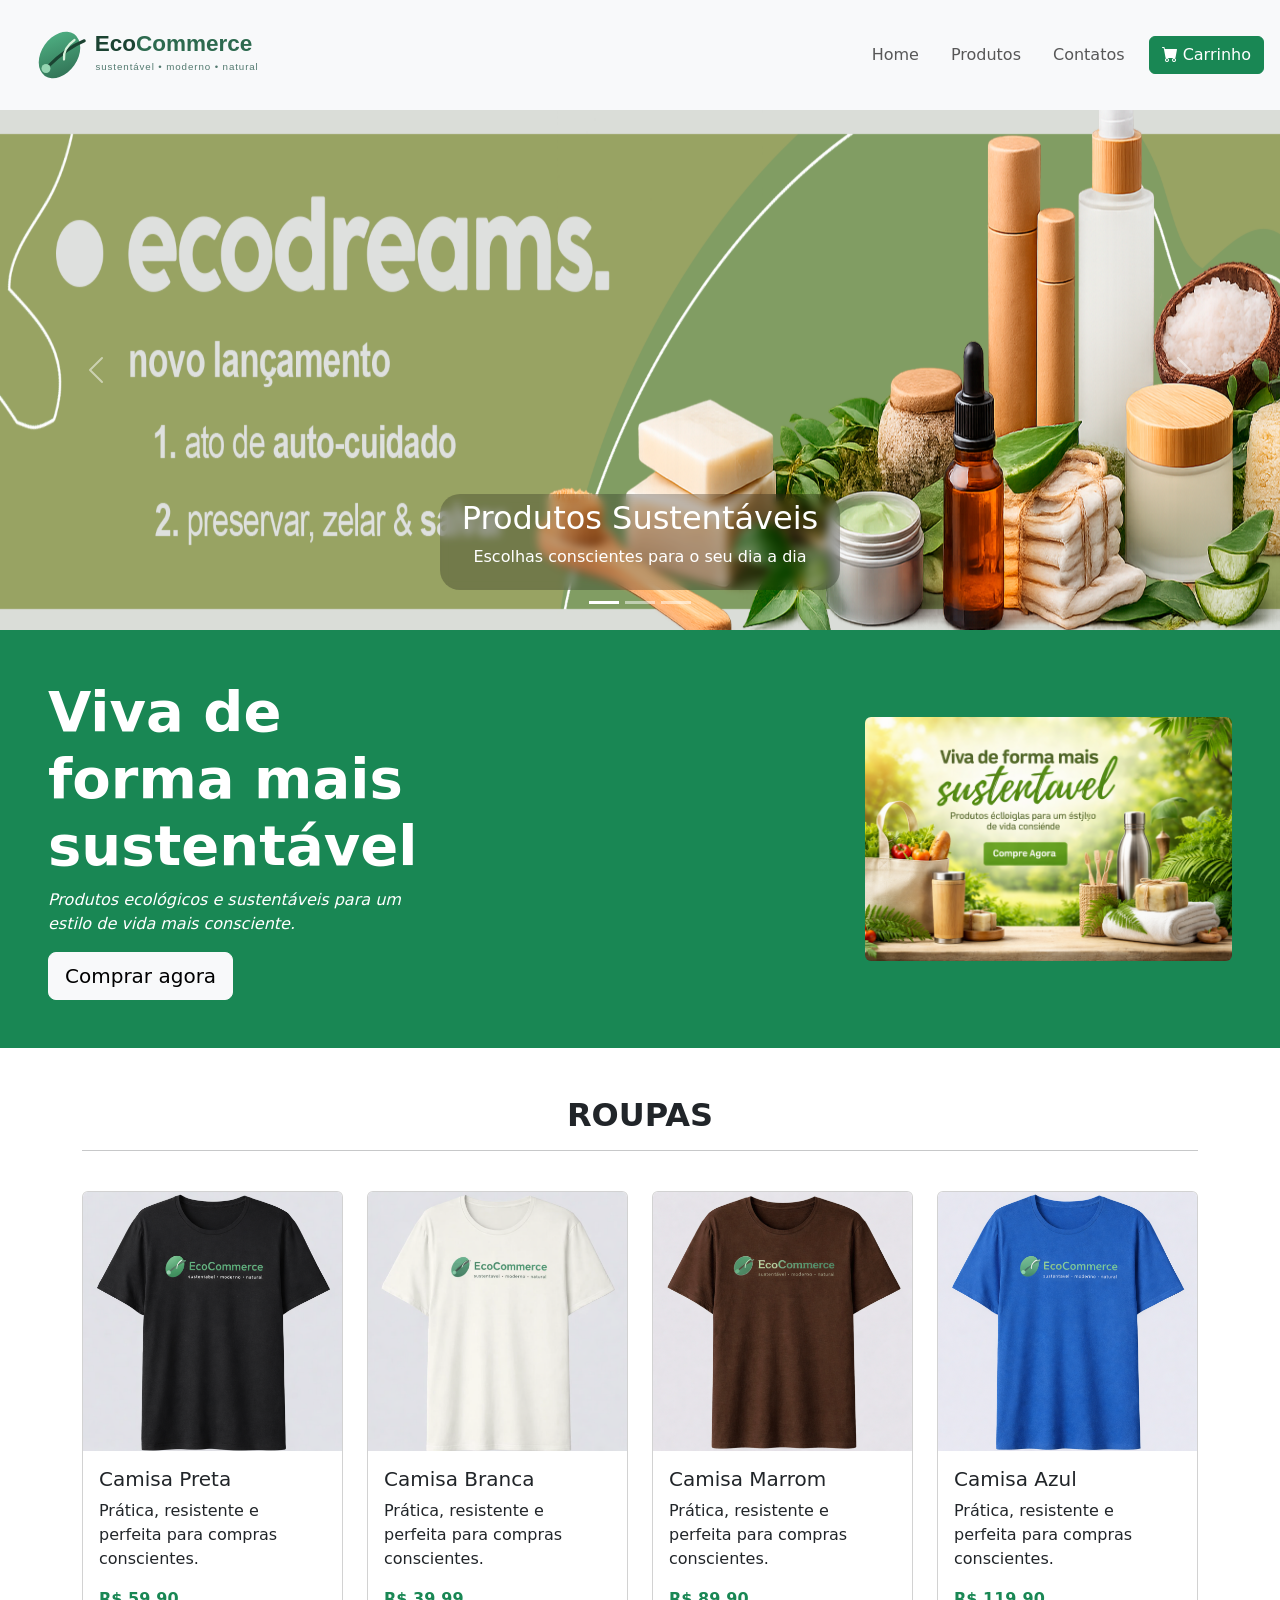
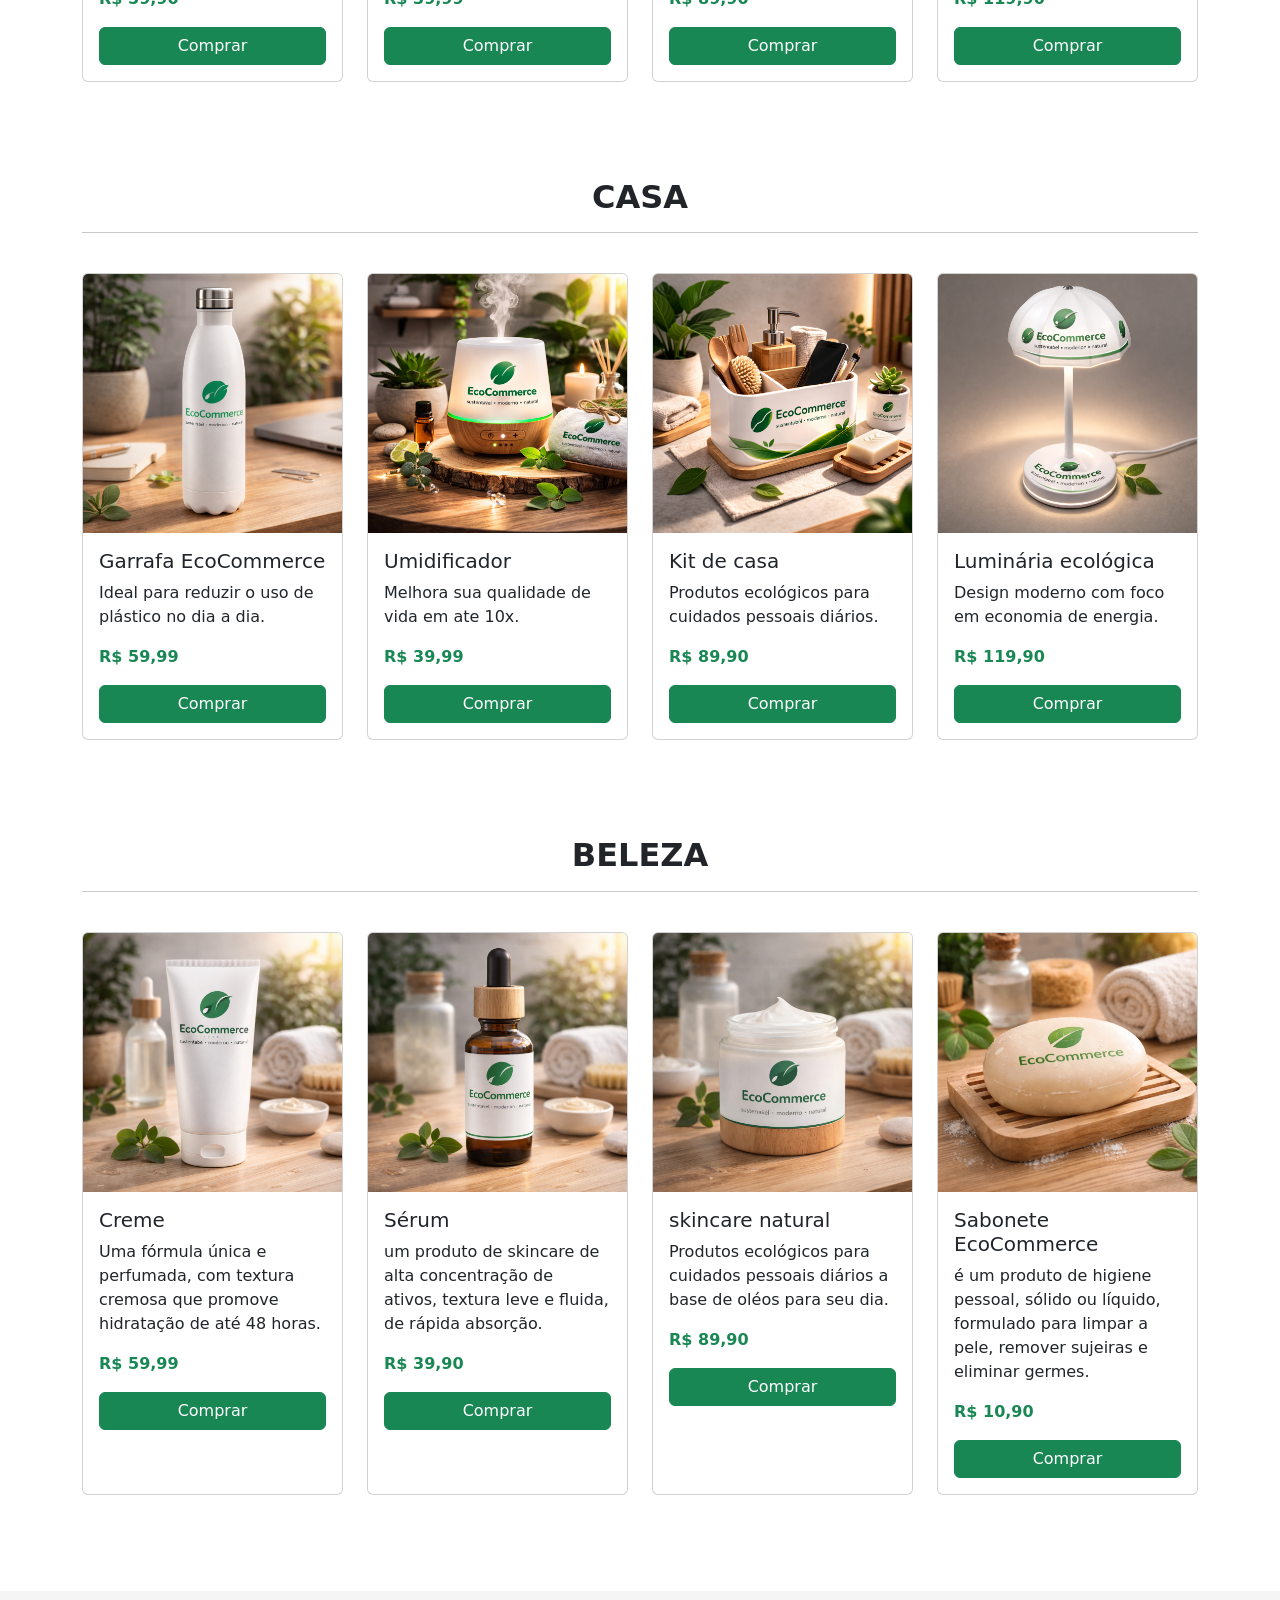
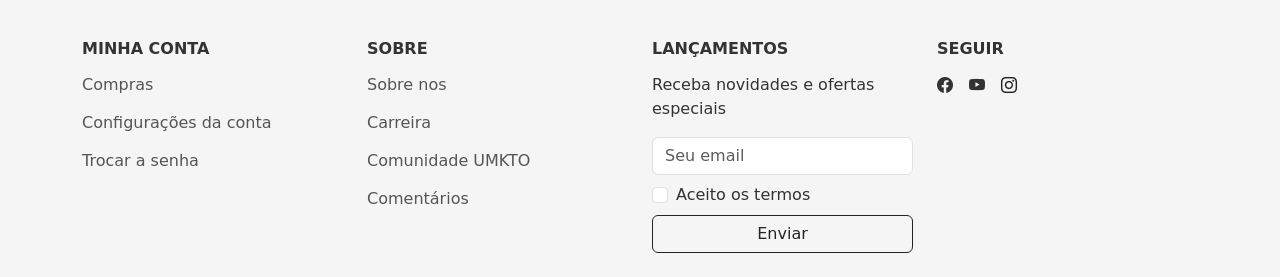
==== commit 09c37683: "Adicionando a Dev" ====
--- a/index.html
+++ b/index.html
@@ -359,7 +359,9 @@
         <div class="social-icons d-flex gap-3 mt-3">
           <i class="bi bi-facebook"></i>
           <i class="bi bi-youtube"></i>
-          <i class="bi bi-instagram"></i>
+          <a href="https://www.instagram.com/david.gama_/" target="_blank" class="text-dark">
+            <i class="bi bi-instagram"></i>
+          </a>
         </div>
       </div>
 
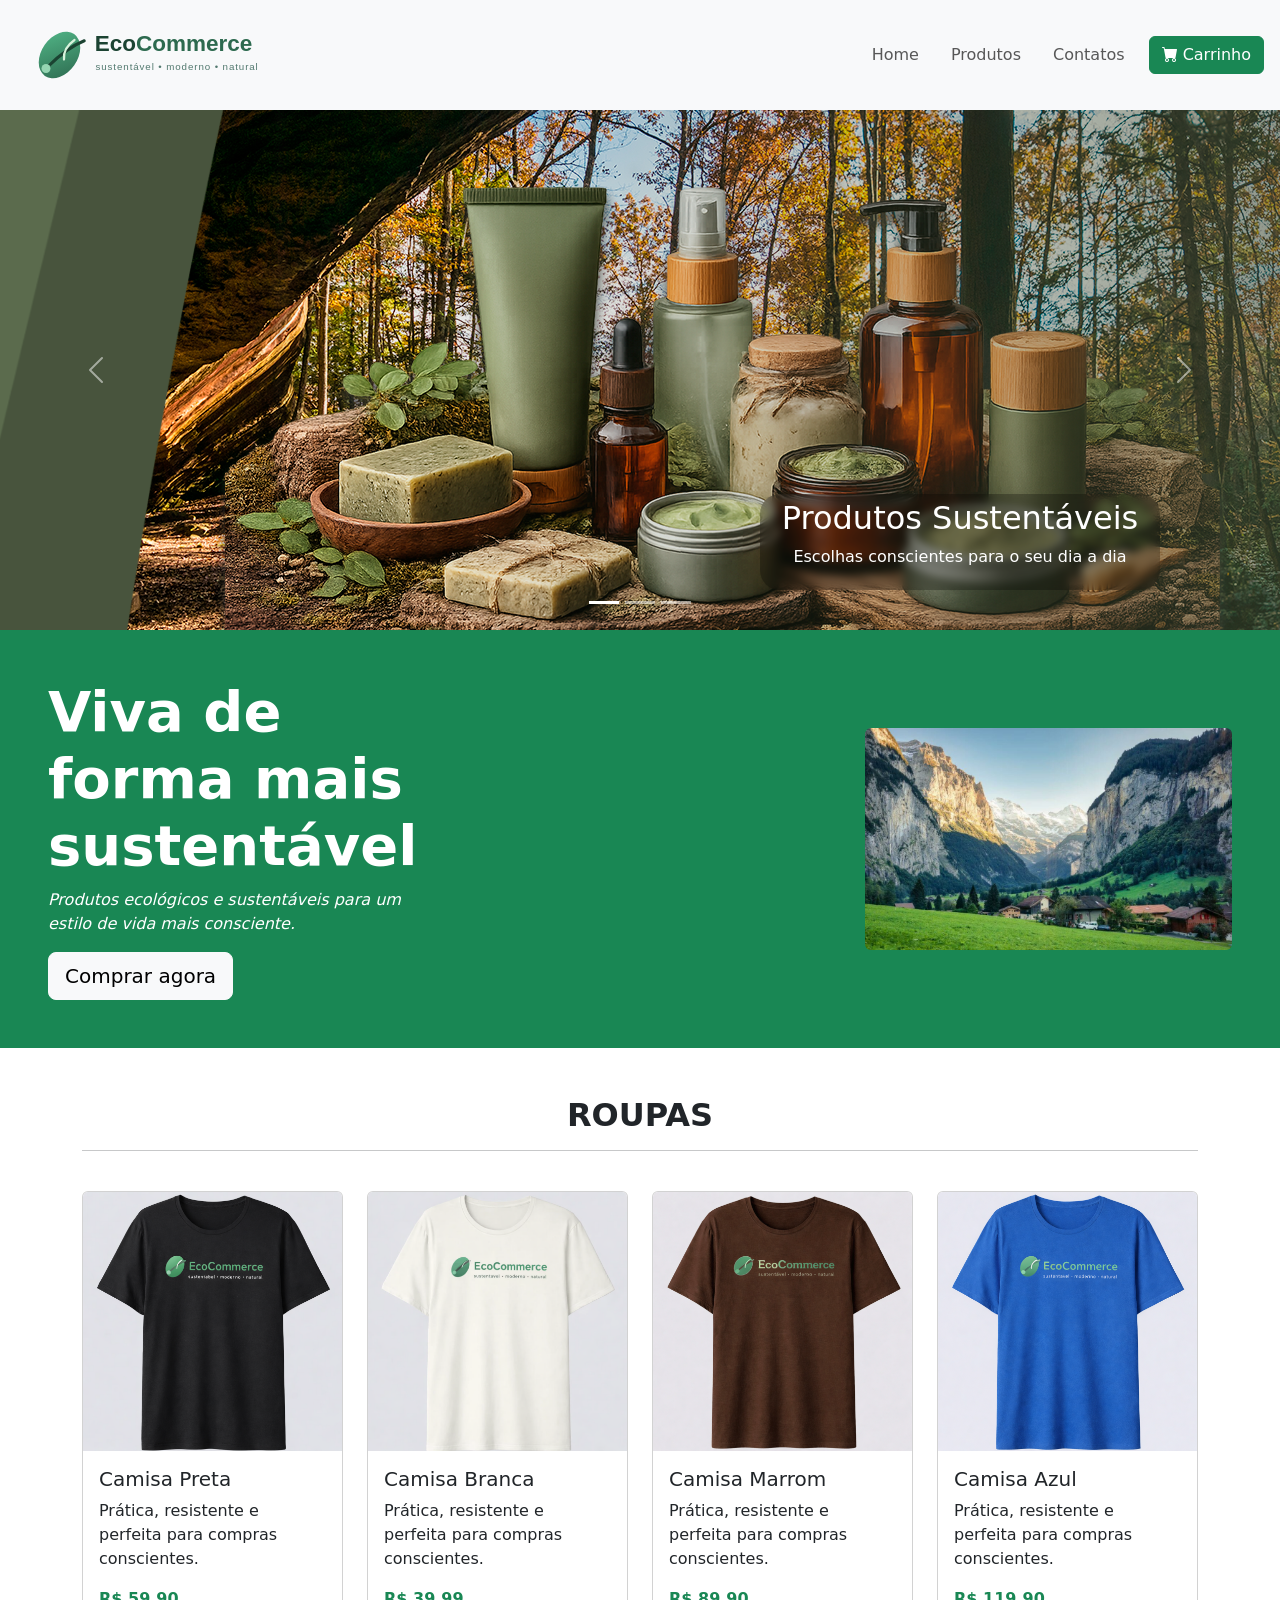
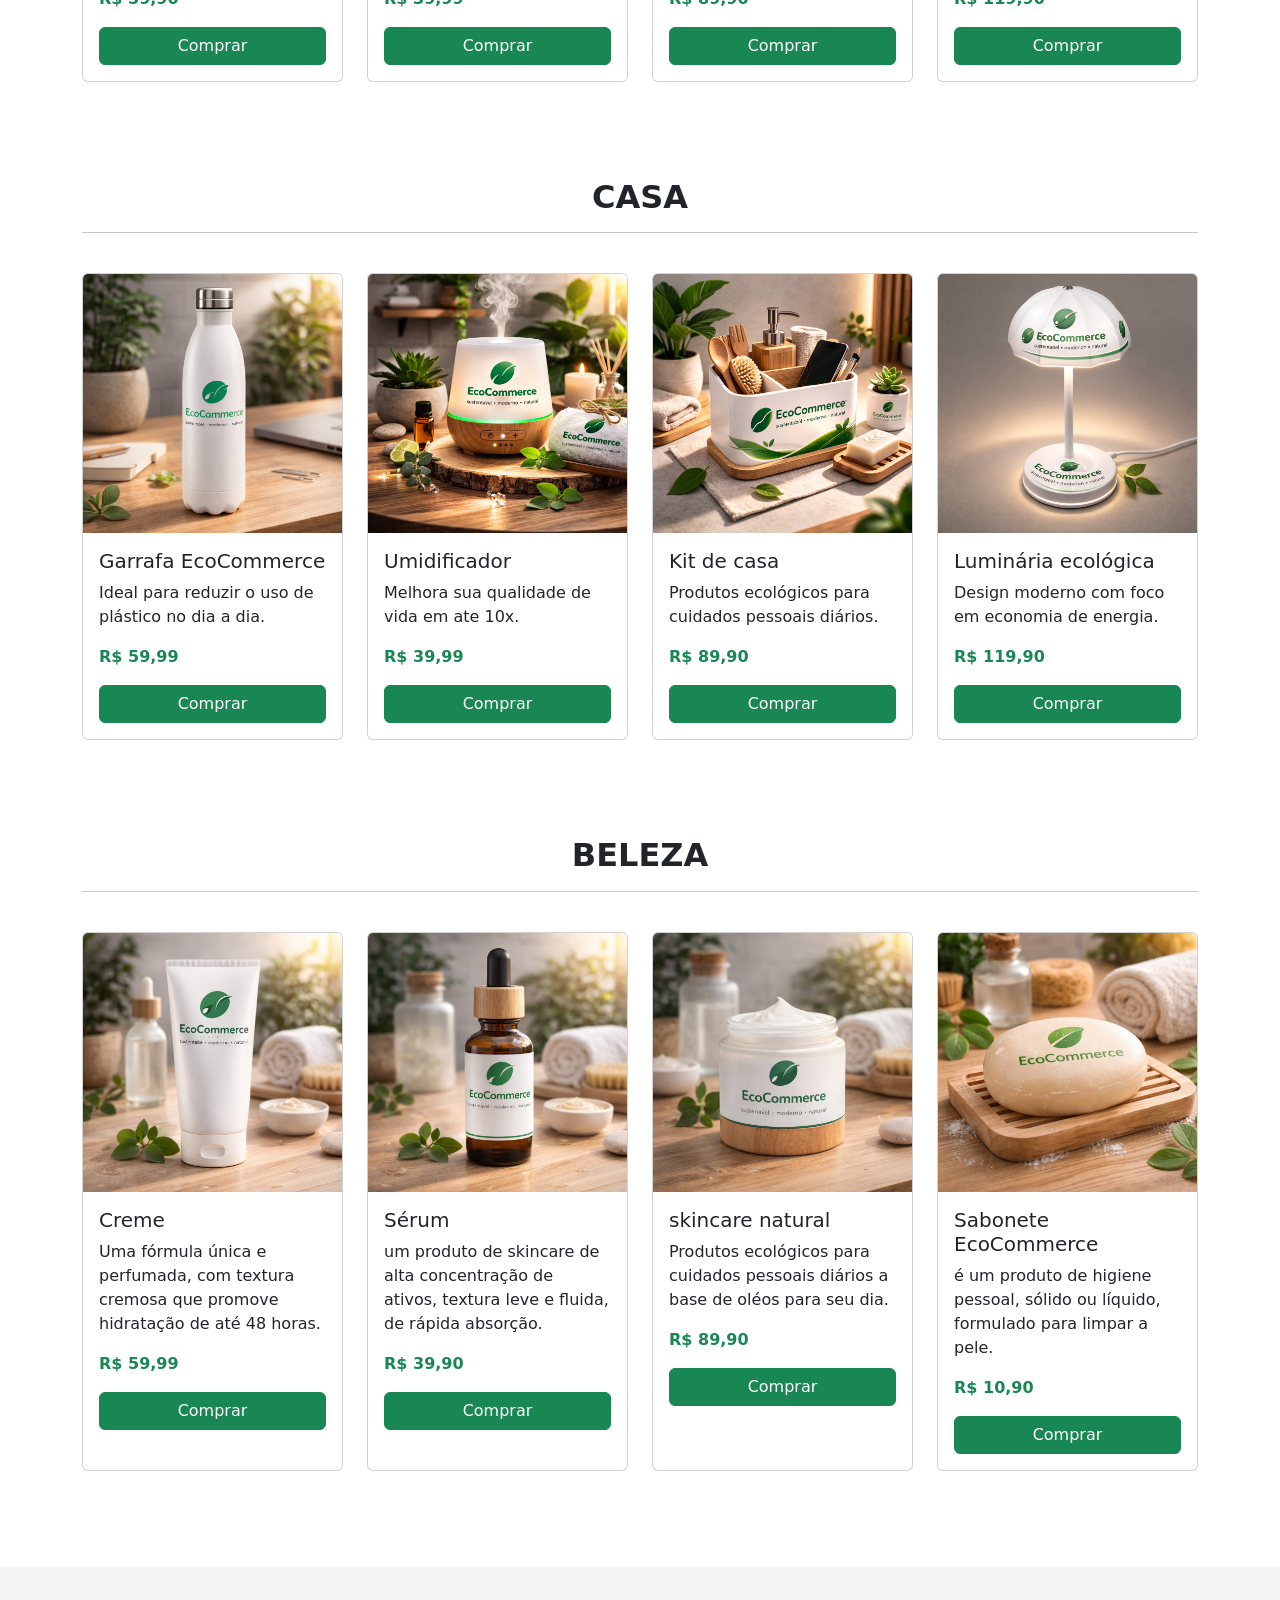
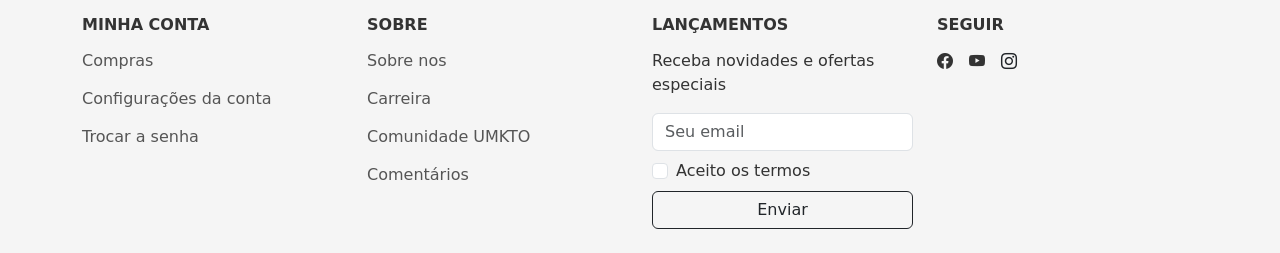
==== commit a67779ac: "style: Alterando o visual de produtos" ====
--- a/index.html
+++ b/index.html
@@ -73,7 +73,7 @@
     <div class="carousel-inner">
 
       <div class="carousel-item active">
-        <img src="./img/banner-eco-dreams.png" class="d-block w-100">
+        <img src="./img/eco-banner-100.png" class="d-block w-100">
         <div class="carousel-caption">
           <h2>Produtos Sustentáveis</h2>
           <p>Escolhas conscientes para o seu dia a dia</p>
@@ -81,7 +81,7 @@
       </div>
 
       <div class="carousel-item">
-        <img src="./img/beleza.png" class="d-block w-100">
+        <img src="./img/eco-banner (1).png" class="d-block w-100">
         <div class="carousel-caption">
           <h2>Promoções Verdes</h2>
           <p>Ofertas especiais em produtos ecológicos</p>
@@ -89,7 +89,7 @@
       </div>
 
       <div class="carousel-item">
-        <img src="./img/casa.png" class="d-block w-100">
+        <img src="./img/banner-eco-dreams.png" class="d-block w-100">
         <div class="carousel-caption">
           <h2>Viva Melhor</h2>
           <p>Um estilo de vida mais sustentável começa aqui</p>
@@ -109,7 +109,7 @@
   </div>
 
   <!-- BANNER -->
-<section class="container-fluid bg-success text-white py-5">
+<section class="container-fluid  bg-opacity-80 bg-success text-white py-5">
   <div class="row align-items-center">
 
     <div class="col-12 col-md-4 ps-5">
@@ -122,7 +122,7 @@
     </div>
 
     <div class="col-12 col-md-4 ms-auto text-center mt-4 mt-md-0 pe-5">
-      <img src="./img/Banner.png" alt="Banner sustentável" class="img-fluid rounded">
+      <img src="./img/Suica-cidades-1024x619.png" alt="Banner sustentável" class="img-fluid rounded">
     </div>
 
   </div>
@@ -298,7 +298,7 @@
           <img src="./img/sabonete.png" class="card-img-top" alt="Produto">
           <div class="card-body">
             <h5 class="card-title">Sabonete EcoCommerce</h5>
-            <p class="card-text">é um produto de higiene pessoal, sólido ou líquido, formulado para limpar a pele, remover sujeiras e eliminar germes.</p>
+            <p class="card-text">é um produto de higiene pessoal, sólido ou líquido, formulado para limpar a pele.</p>
             <p class="fw-bold text-success">R$ 10,90</p>
             <a href="./src/pages/carrinho.html" class="btn btn-success w-100">Comprar</a>
           </div>
--- a/src/css/style.css
+++ b/src/css/style.css
@@ -31,6 +31,7 @@
 }
 #meuCarousel .carousel-item {
   height: 520px;
+  width: 1920px;
 }
 
 #meuCarousel .carousel-item img {
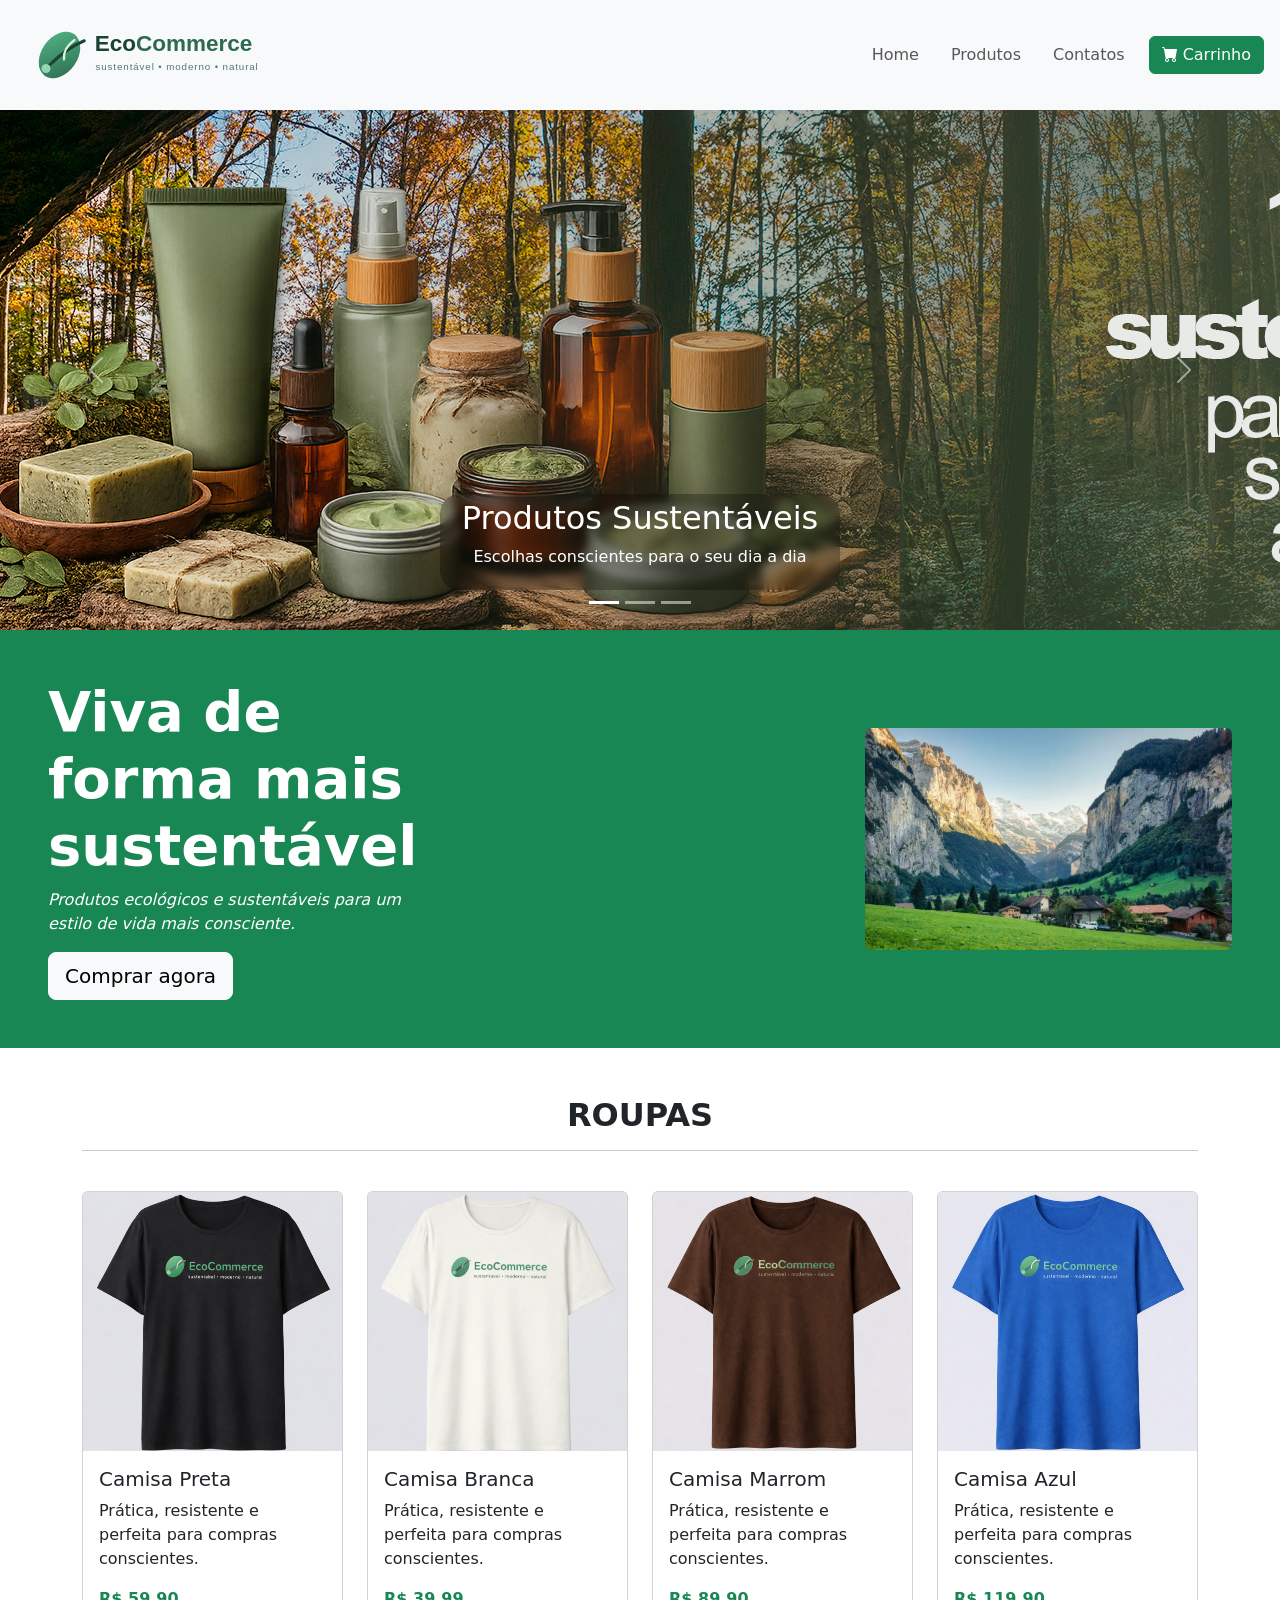
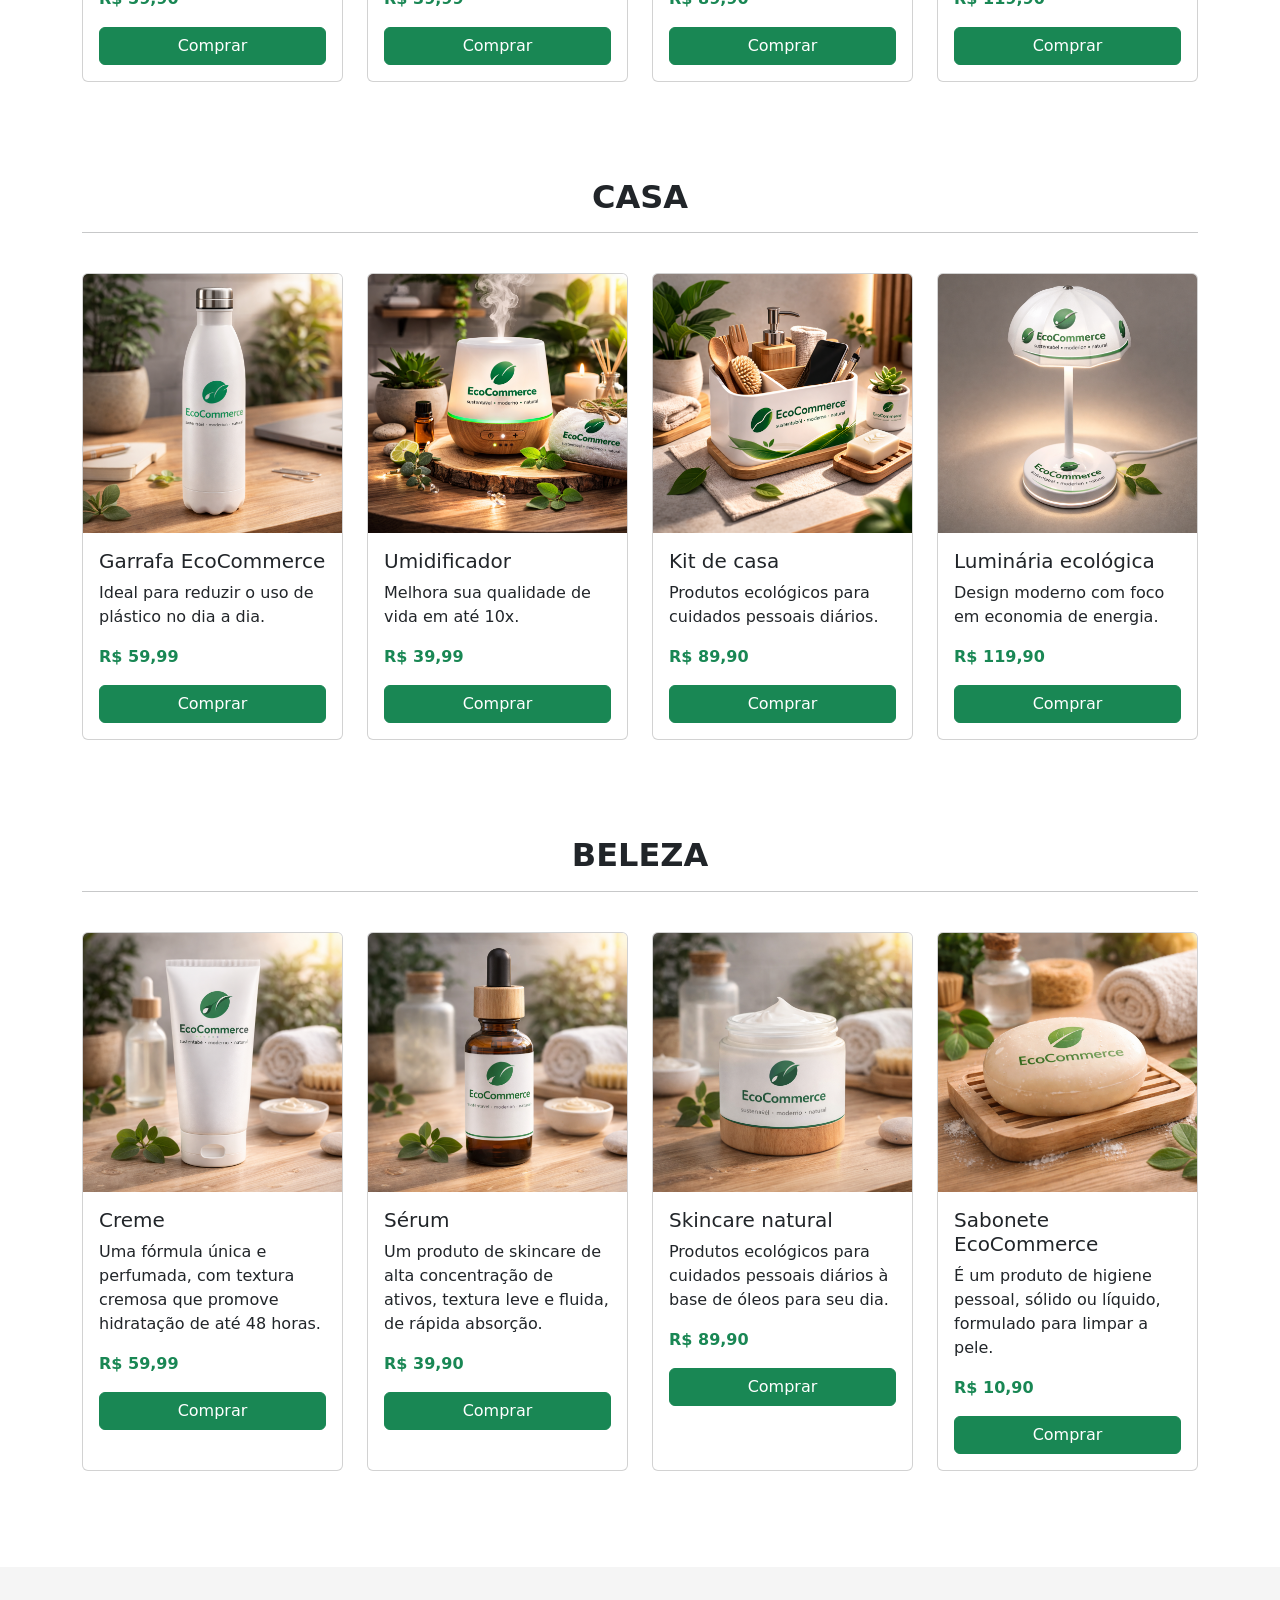
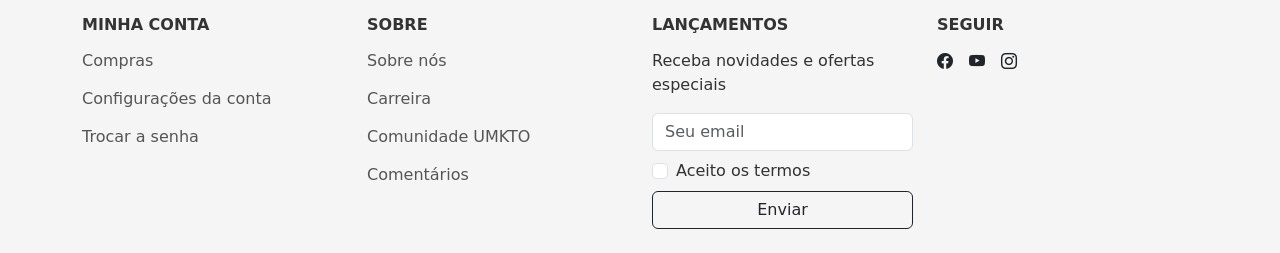
==== commit f9feef7e: "feat:add readme" ====
--- a/index.html
+++ b/index.html
@@ -4,76 +4,73 @@
   <meta charset="UTF-8">
   <meta name="viewport" content="width=device-width, initial-scale=1.0">
   <title>EcoCommerce</title>
+  <link rel="icon" type="image/x-icon" href="./img/favicon.ico">
   <link rel="stylesheet" href="https://cdn.jsdelivr.net/npm/bootstrap@5.3.3/dist/css/bootstrap.min.css">
   <link rel="stylesheet" href="https://cdn.jsdelivr.net/npm/bootstrap-icons@1.11.3/font/bootstrap-icons.min.css">
   <link rel="stylesheet" href="https://cdnjs.cloudflare.com/ajax/libs/font-awesome/6.5.0/css/all.min.css">
   <link rel="stylesheet" href="./src/css/style.css">
 </head>
 <body>
-<!-- NAVBAR -->
-<nav class="navbar navbar-expand-lg bg-light">
-  <div class="container-fluid px-3">
-
-    <a class="navbar-brand m-0 p-0" href="/index.html">
-      <svg class="logo-svg" viewBox="0 0 400 120" fill="none" xmlns="http://www.w3.org/2000/svg">
-        <defs>
-          <linearGradient id="leafGradient" x1="0" y1="0" x2="1" y2="1">
-            <stop offset="0%" stop-color="#52B788"/>
-            <stop offset="100%" stop-color="#2D6A4F"/>
-          </linearGradient>
-        </defs>
-
-        <rect width="400" height="120" rx="20" fill="transparent"/>
-
-
-        <g transform="translate(24,20)">
-          <ellipse cx="34" cy="40" rx="24" ry="34" transform="rotate(35 34 40)" fill="url(#leafGradient)"/>
-          <path d="M18 56C32 42 47 29 67 21" stroke="#1B4332" stroke-width="4" stroke-linecap="round"/>
-          <path d="M40 46C39 36 44 27 54 20" stroke="#D8F3DC" stroke-width="3" stroke-linecap="round"/>
-          <circle cx="16" cy="58" r="6" fill="#95D5B2"/>
-        </g>
-
-        <text x="105" y="54" font-family="Arial, Helvetica, sans-serif" font-size="30" font-weight="700" fill="#1B4332">
-          Eco<tspan fill="#2D6A4F">Commerce</tspan>
-        </text>
-        <text x="106" y="80" font-family="Arial, Helvetica, sans-serif" font-size="13" font-weight="400" fill="#52796F" letter-spacing="1.2">
-          sustentável • moderno • natural
-        </text>
-      </svg>
-    </a>
-
-    <button class="navbar-toggler" type="button" data-bs-toggle="collapse" data-bs-target="#menu" aria-controls="menu" aria-expanded="false" aria-label="Toggle navigation">
-      <span class="navbar-toggler-icon"></span>
-    </button>
-
-    <div class="collapse navbar-collapse justify-content-end" id="menu">
-      <ul class="navbar-nav align-items-lg-center gap-lg-3 text-center">
-        <li class="nav-item"><a class="nav-link" href="/index.html">Home</a></li>
-        <li class="nav-item"><a class="nav-link" href="/src/pages/produtos.html">Produtos</a></li>
-        <li class="nav-item"><a class="nav-link" href="/src/pages/contatos.html">Contatos</a></li>
-        <li class="nav-item mt-2 mt-lg-0">
-          <a class="btn btn-success" href="/src/pages/carrinho.html">
-            <i class="bi bi-cart-fill"></i> Carrinho
-          </a>
-        </li>
-      </ul>
-    </div>
-
-  </div>
-</nav>
-     <!-- CARROSSEL -->
+  <!-- NAVBAR -->
+  <nav class="navbar navbar-expand-lg navbar-light bg-light">
+    <div class="container-fluid px-3">
+      <a class="navbar-brand m-0 p-0" href="./index.html" aria-label="Página inicial EcoCommerce">
+        <svg class="logo-svg" viewBox="0 0 400 120" fill="none" xmlns="http://www.w3.org/2000/svg" role="img" aria-label="Logo EcoCommerce">
+          <defs>
+            <linearGradient id="leafGradient" x1="0" y1="0" x2="1" y2="1">
+              <stop offset="0%" stop-color="#52B788"></stop>
+              <stop offset="100%" stop-color="#2D6A4F"></stop>
+            </linearGradient>
+          </defs>
+
+          <rect width="400" height="120" rx="20" fill="transparent"></rect>
+
+          <g transform="translate(24,20)">
+            <ellipse cx="34" cy="40" rx="24" ry="34" transform="rotate(35 34 40)" fill="url(#leafGradient)"></ellipse>
+            <path d="M18 56C32 42 47 29 67 21" stroke="#1B4332" stroke-width="4" stroke-linecap="round"></path>
+            <path d="M40 46C39 36 44 27 54 20" stroke="#D8F3DC" stroke-width="3" stroke-linecap="round"></path>
+            <circle cx="16" cy="58" r="6" fill="#95D5B2"></circle>
+          </g>
+
+          <text x="105" y="54" font-family="Arial, Helvetica, sans-serif" font-size="30" font-weight="700" fill="#1B4332">
+            Eco<tspan fill="#2D6A4F">Commerce</tspan>
+          </text>
+          <text x="106" y="80" font-family="Arial, Helvetica, sans-serif" font-size="13" font-weight="400" fill="#52796F" letter-spacing="1.2">
+            sustentável • moderno • natural
+          </text>
+        </svg>
+      </a>
+
+      <button class="navbar-toggler" type="button" data-bs-toggle="collapse" data-bs-target="#menu" aria-controls="menu" aria-expanded="false" aria-label="Abrir navegação">
+        <span class="navbar-toggler-icon"></span>
+      </button>
+
+      <div class="collapse navbar-collapse justify-content-end" id="menu">
+        <ul class="navbar-nav align-items-lg-center gap-lg-3 text-center">
+          <li class="nav-item"><a class="nav-link" href="./index.html">Home</a></li>
+          <li class="nav-item"><a class="nav-link" href="./src/pages/produtos.html">Produtos</a></li>
+          <li class="nav-item"><a class="nav-link" href="./src/pages/contatos.html">Contatos</a></li>
+          <li class="nav-item mt-2 mt-lg-0">
+            <a class="btn btn-success" href="./src/pages/carrinho.html">
+              <i class="bi bi-cart-fill" aria-hidden="true"></i> Carrinho
+            </a>
+          </li>
+        </ul>
+      </div>
+    </div>
+  </nav>
+
+  <!-- CARROSSEL -->
   <div id="meuCarousel" class="carousel slide" data-bs-ride="carousel">
-      <div class="carousel-indicators">
-      <button type="button" data-bs-target="#meuCarousel" data-bs-slide-to="0" class="active"></button>
-      <button type="button" data-bs-target="#meuCarousel" data-bs-slide-to="1"></button>
-      <button type="button" data-bs-target="#meuCarousel" data-bs-slide-to="2"></button>
-    </div>
-
-    <!-- Slides -->
-    <div class="carousel-inner">
-
+    <div class="carousel-indicators">
+      <button type="button" data-bs-target="#meuCarousel" data-bs-slide-to="0" class="active" aria-current="true" aria-label="Slide 1"></button>
+      <button type="button" data-bs-target="#meuCarousel" data-bs-slide-to="1" aria-label="Slide 2"></button>
+      <button type="button" data-bs-target="#meuCarousel" data-bs-slide-to="2" aria-label="Slide 3"></button>
+    </div>
+
+      <div class="carousel-inner">
       <div class="carousel-item active">
-        <img src="./img/eco-banner-100.png" class="d-block w-100">
+        <img src="./img/eco-banner-100.png" class="d-block w-100" alt="Banner de produtos sustentáveis">
         <div class="carousel-caption">
           <h2>Produtos Sustentáveis</h2>
           <p>Escolhas conscientes para o seu dia a dia</p>
@@ -81,7 +78,7 @@
       </div>
 
       <div class="carousel-item">
-        <img src="./img/eco-banner (1).png" class="d-block w-100">
+        <img src="./img/eco-banner-1.png" class="d-block w-100" alt="Banner de promoções verdes">
         <div class="carousel-caption">
           <h2>Promoções Verdes</h2>
           <p>Ofertas especiais em produtos ecológicos</p>
@@ -89,7 +86,7 @@
       </div>
 
       <div class="carousel-item">
-        <img src="./img/banner-eco-dreams.png" class="d-block w-100">
+        <img src="./img/banner-eco-dreams.png" class="d-block w-100" alt="Banner de estilo de vida sustentável">
         <div class="carousel-caption">
           <h2>Viva Melhor</h2>
           <p>Um estilo de vida mais sustentável começa aqui</p>
@@ -97,37 +94,33 @@
       </div>
     </div>
 
-    <!-- Botões -->
     <button class="carousel-control-prev" type="button" data-bs-target="#meuCarousel" data-bs-slide="prev">
-      <span class="carousel-control-prev-icon"></span>
+      <span class="carousel-control-prev-icon" aria-hidden="true"></span>
+      <span class="visually-hidden">Anterior</span>
     </button>
 
     <button class="carousel-control-next" type="button" data-bs-target="#meuCarousel" data-bs-slide="next">
-      <span class="carousel-control-next-icon"></span>
+      <span class="carousel-control-next-icon" aria-hidden="true"></span>
+      <span class="visually-hidden">Próximo</span>
     </button>
-
   </div>
 
   <!-- BANNER -->
-<section class="container-fluid  bg-opacity-80 bg-success text-white py-5">
-  <div class="row align-items-center">
-
-    <div class="col-12 col-md-4 ps-5">
-      <h1 class="display-4 fw-bold">Viva de forma mais sustentável</h1>
-      <p class="fst-italic">
-        Produtos ecológicos e sustentáveis para um estilo de vida mais consciente.
-      </p>
-      <a href="./src/pages/produtos.html" class="btn btn-light btn-lg me-2">Comprar agora</a>
-     
-    </div>
-
-    <div class="col-12 col-md-4 ms-auto text-center mt-4 mt-md-0 pe-5">
-      <img src="./img/Suica-cidades-1024x619.png" alt="Banner sustentável" class="img-fluid rounded">
-    </div>
-
-  </div>
-</section>
-
+  <section class="container-fluid bg-opacity-80 bg-success text-white py-5">
+    <div class="row align-items-center">
+      <div class="col-12 col-md-4 ps-5">
+        <h1 class="display-4 fw-bold">Viva de forma mais sustentável</h1>
+        <p class="fst-italic">
+          Produtos ecológicos e sustentáveis para um estilo de vida mais consciente.
+        </p>
+        <a href="./src/pages/produtos.html" class="btn btn-light btn-lg me-2">Comprar agora</a>
+      </div>
+
+      <div class="col-12 col-md-4 ms-auto text-center mt-4 mt-md-0 pe-5">
+        <img src="./img/Suica-cidades-1024x619.png" alt="Banner sustentável" class="img-fluid rounded">
+      </div>
+    </div>
+  </section>
 
   <!-- PRODUTOS -->
   <section class="container py-5">
@@ -141,7 +134,7 @@
     <div class="row g-4">
       <div class="col-12 col-md-6 col-lg-3">
         <div class="card h-100">
-          <img src="./img/camisapreta.png" class="card-img-top" alt="Produto">
+          <img src="./img/camisapreta.png" class="card-img-top" alt="Camisa Preta" loading="lazy">
           <div class="card-body">
             <h5 class="card-title">Camisa Preta</h5>
             <p class="card-text">Prática, resistente e perfeita para compras conscientes.</p>
@@ -153,7 +146,7 @@
 
       <div class="col-12 col-md-6 col-lg-3">
         <div class="card h-100">
-          <img src="./img/camisa.png" class="card-img-top" alt="Produto">
+          <img src="./img/camisa.png" class="card-img-top" alt="Camisa Branca" loading="lazy">
           <div class="card-body">
             <h5 class="card-title">Camisa Branca</h5>
             <p class="card-text">Prática, resistente e perfeita para compras conscientes.</p>
@@ -165,7 +158,7 @@
 
       <div class="col-12 col-md-6 col-lg-3">
         <div class="card h-100">
-          <img src="./img/camisamarrom.png" class="card-img-top" alt="Produto">
+          <img src="./img/camisamarrom.png" class="card-img-top" alt="Camisa Marrom" loading="lazy">
           <div class="card-body">
             <h5 class="card-title">Camisa Marrom</h5>
             <p class="card-text">Prática, resistente e perfeita para compras conscientes.</p>
@@ -177,7 +170,7 @@
 
       <div class="col-12 col-md-6 col-lg-3">
         <div class="card h-100">
-          <img src="./img/camisaazul.png" class="card-img-top" alt="Produto">
+          <img src="./img/camisaazul.png" class="card-img-top" alt="Camisa Azul" loading="lazy">
           <div class="card-body">
             <h5 class="card-title">Camisa Azul</h5>
             <p class="card-text">Prática, resistente e perfeita para compras conscientes.</p>
@@ -188,8 +181,9 @@
       </div>
     </div>
   </section>
- <!-- PRODUTOS 2 -->
-    <section class="container py-5">
+
+  <!-- PRODUTOS CASA -->
+  <section class="container py-5">
     <div class="row mb-4">
       <div class="col-12 text-center">
         <h2 class="fw-bold">CASA</h2>
@@ -200,7 +194,7 @@
     <div class="row g-4">
       <div class="col-12 col-md-6 col-lg-3">
         <div class="card h-100">
-          <img src="./img/garrafa2.png" class="card-img-top" alt="Produto">
+          <img src="./img/garrafa2.png" class="card-img-top" alt="Garrafa EcoCommerce" loading="lazy">
           <div class="card-body">
             <h5 class="card-title">Garrafa EcoCommerce</h5>
             <p class="card-text">Ideal para reduzir o uso de plástico no dia a dia.</p>
@@ -212,10 +206,10 @@
 
       <div class="col-12 col-md-6 col-lg-3">
         <div class="card h-100">
-          <img src="./img/umidificador.png" class="card-img-top" alt="Produto">
+          <img src="./img/umidificador.png" class="card-img-top" alt="Umidificador" loading="lazy">
           <div class="card-body">
             <h5 class="card-title">Umidificador</h5>
-            <p class="card-text">Melhora sua qualidade de vida em ate 10x.</p>
+            <p class="card-text">Melhora sua qualidade de vida em até 10x.</p>
             <p class="fw-bold text-success">R$ 39,99</p>
             <a href="./src/pages/carrinho.html" class="btn btn-success w-100">Comprar</a>
           </div>
@@ -224,7 +218,7 @@
 
       <div class="col-12 col-md-6 col-lg-3">
         <div class="card h-100">
-          <img src="./img/kit.png" class="card-img-top" alt="Produto">
+          <img src="./img/kit.png" class="card-img-top" alt="Kit de casa" loading="lazy">
           <div class="card-body">
             <h5 class="card-title">Kit de casa</h5>
             <p class="card-text">Produtos ecológicos para cuidados pessoais diários.</p>
@@ -236,7 +230,7 @@
 
       <div class="col-12 col-md-6 col-lg-3">
         <div class="card h-100">
-          <img src="./img/luminaria2.png" class="card-img-top" alt="Produto">
+          <img src="./img/luminaria2.png" class="card-img-top" alt="Luminária ecológica" loading="lazy">
           <div class="card-body">
             <h5 class="card-title">Luminária ecológica</h5>
             <p class="card-text">Design moderno com foco em economia de energia.</p>
@@ -247,8 +241,9 @@
       </div>
     </div>
   </section>
- <!-- PRODUTO  -->
-    <section class="container py-5">
+
+  <!-- PRODUTOS BELEZA -->
+  <section class="container py-5">
     <div class="row mb-4">
       <div class="col-12 text-center">
         <h2 class="fw-bold">BELEZA</h2>
@@ -259,7 +254,7 @@
     <div class="row g-4">
       <div class="col-12 col-md-6 col-lg-3">
         <div class="card h-100">
-          <img src="./img/Creme.png" class="card-img-top" alt="Produto">
+          <img src="./img/Creme.png" class="card-img-top" alt="Creme hidratante" loading="lazy">
           <div class="card-body">
             <h5 class="card-title">Creme</h5>
             <p class="card-text">Uma fórmula única e perfumada, com textura cremosa que promove hidratação de até 48 horas.</p>
@@ -271,10 +266,10 @@
 
       <div class="col-12 col-md-6 col-lg-3">
         <div class="card h-100">
-          <img src="./img/frasco.png" class="card-img-top" alt="Produto">
+          <img src="./img/frasco.png" class="card-img-top" alt="Sérum facial" loading="lazy">
           <div class="card-body">
             <h5 class="card-title">Sérum</h5>
-            <p class="card-text"> um produto de skincare de alta concentração de ativos, textura leve e fluida, de rápida absorção.</p>
+            <p class="card-text">Um produto de skincare de alta concentração de ativos, textura leve e fluida, de rápida absorção.</p>
             <p class="fw-bold text-success">R$ 39,90</p>
             <a href="./src/pages/carrinho.html" class="btn btn-success w-100">Comprar</a>
           </div>
@@ -283,10 +278,10 @@
 
       <div class="col-12 col-md-6 col-lg-3">
         <div class="card h-100">
-          <img src="./img/Creme2.png" class="card-img-top" alt="Produto">
-          <div class="card-body">
-            <h5 class="card-title">skincare natural</h5>
-            <p class="card-text">Produtos ecológicos para cuidados pessoais diários a base de oléos para seu dia.</p>
+          <img src="./img/Creme2.png" class="card-img-top" alt="Skincare natural" loading="lazy">
+          <div class="card-body">
+            <h5 class="card-title">Skincare natural</h5>
+            <p class="card-text">Produtos ecológicos para cuidados pessoais diários à base de óleos para seu dia.</p>
             <p class="fw-bold text-success">R$ 89,90</p>
             <a href="./src/pages/carrinho.html" class="btn btn-success w-100">Comprar</a>
           </div>
@@ -295,10 +290,10 @@
 
       <div class="col-12 col-md-6 col-lg-3">
         <div class="card h-100">
-          <img src="./img/sabonete.png" class="card-img-top" alt="Produto">
+          <img src="./img/sabonete.png" class="card-img-top" alt="Sabonete EcoCommerce" loading="lazy">
           <div class="card-body">
             <h5 class="card-title">Sabonete EcoCommerce</h5>
-            <p class="card-text">é um produto de higiene pessoal, sólido ou líquido, formulado para limpar a pele.</p>
+            <p class="card-text">É um produto de higiene pessoal, sólido ou líquido, formulado para limpar a pele.</p>
             <p class="fw-bold text-success">R$ 10,90</p>
             <a href="./src/pages/carrinho.html" class="btn btn-success w-100">Comprar</a>
           </div>
@@ -307,68 +302,63 @@
     </div>
   </section>
 
-
-
   <!-- FOOTER -->
-
-<footer class="footer mt-5 pt-5 pb-4">
-  <div class="container">
-    <div class="row">
-
-      <!-- COLUNA 1 -->
-      <div class="col-md-3">
-        <h6>MINHA CONTA</h6>
-        <ul class="list-unstyled">
-          <li><a href="#">Compras</a></li>
-          <li><a href="#">Configurações da conta</a></li>
-          <li><a href="#">Trocar a senha</a></li>
-        </ul>
-      </div>
-
-      <!-- COLUNA 2 -->
-      <div class="col-md-3">
-        <h6>SOBRE</h6>
-        <ul class="list-unstyled">
-          <li><a href="#">Sobre nos</a></li>
-          <li><a href="#">Carreira</a></li>
-          <li><a href="#">Comunidade UMKTO</a></li>
-          <li><a href="#">Comentários</a></li>
-        </ul>
-      </div>
-
-      <!-- COLUNA 3 -->
-      <div class="col-md-3">
-        <h6>LANÇAMENTOS</h6>
-        <p>Receba novidades e ofertas especiais</p>
-
-        <input type="email" class="form-control mb-2" placeholder="Seu email">
-
-        <div class="form-check mb-2">
-          <input class="form-check-input" type="checkbox">
-          <label class="form-check-label">
-            Aceito os termos
-          </label>
-        </div>
-
-        <button class="btn btn-outline-dark w-100">Enviar</button>
-      </div>
-
-      <!-- COLUNA 4 -->
-      <div class="col-md-3">
-        <h6>SEGUIR</h6>
-        <div class="social-icons d-flex gap-3 mt-3">
-          <i class="bi bi-facebook"></i>
-          <i class="bi bi-youtube"></i>
-          <a href="https://www.instagram.com/david.gama_/" target="_blank" class="text-dark">
-            <i class="bi bi-instagram"></i>
-          </a>
-        </div>
-      </div>
-
-    </div>
-  </div>
-</footer>
+  <footer class="footer mt-5 pt-5 pb-4">
+    <div class="container">
+      <div class="row">
+        <div class="col-md-3">
+          <h6>MINHA CONTA</h6>
+          <ul class="list-unstyled">
+            <li><a href="#">Compras</a></li>
+            <li><a href="#">Configurações da conta</a></li>
+            <li><a href="#">Trocar a senha</a></li>
+          </ul>
+        </div>
+
+        <div class="col-md-3">
+          <h6>SOBRE</h6>
+          <ul class="list-unstyled">
+            <li><a href="#">Sobre nós</a></li>
+            <li><a href="#">Carreira</a></li>
+            <li><a href="#">Comunidade UMKTO</a></li>
+            <li><a href="#">Comentários</a></li>
+          </ul>
+        </div>
+
+        <div class="col-md-3">
+          <h6>LANÇAMENTOS</h6>
+          <p>Receba novidades e ofertas especiais</p>
+
+          <input type="email" class="form-control mb-2" placeholder="Seu email">
+
+          <div class="form-check mb-2">
+            <input class="form-check-input" type="checkbox" id="termosFooter">
+            <label class="form-check-label" for="termosFooter">
+              Aceito os termos
+            </label>
+          </div>
+
+          <button class="btn btn-outline-dark w-100">Enviar</button>
+        </div>
+
+        <div class="col-md-3">
+          <h6>SEGUIR</h6>
+          <div class="social-icons d-flex gap-3 mt-3">
+            <a href="#" class="text-dark" aria-label="Facebook">
+              <i class="bi bi-facebook"></i>
+            </a>
+            <a href="#" class="text-dark" aria-label="YouTube">
+              <i class="bi bi-youtube"></i>
+            </a>
+            <a href="https://www.instagram.com/david.gama_/" target="_blank" rel="noopener noreferrer" class="text-dark" aria-label="Instagram">
+              <i class="bi bi-instagram"></i>
+            </a>
+          </div>
+        </div>
+      </div>
+    </div>
+  </footer>
+
   <script src="https://cdn.jsdelivr.net/npm/bootstrap@5.3.3/dist/js/bootstrap.bundle.min.js"></script>
 </body>
-</html>
-
+</html>
--- a/src/css/style.css
+++ b/src/css/style.css
@@ -4,23 +4,23 @@
   position: relative;
   z-index: 2000;
 }
+
 .footer {
-    background-color: #f5f5f5;
-    color: #333;
+  background-color: #f5f5f5;
+  color: #333;
 }
 
 .footer h6 {
-    font-weight: bold;
-    margin-bottom: 15px;
+  font-weight: bold;
+  margin-bottom: 15px;
 }
 
 .footer a {
-    text-decoration: none;
-    color: #555;
-    display: block;
-    margin-bottom: 14px;
-}
-
+  text-decoration: none;
+  color: #555;
+  display: block;
+  margin-bottom: 14px;
+}
 
 .navbar-brand {
   display: flex;
@@ -29,16 +29,6 @@
   padding: 0;
   max-width: 420px;
 }
-#meuCarousel .carousel-item {
-  height: 520px;
-  width: 1920px;
-}
-
-#meuCarousel .carousel-item img {
-  width: 100%;
-  height: 100%;
-
-}
 
 .logo-svg {
   display: block;
@@ -53,15 +43,6 @@
   z-index: 2002;
 }
 
-.carousel-caption {
-    padding: 5px 10px;
-    background: rgba(0, 0, 0, 0.25);
-    backdrop-filter: blur(4px);
-    border-radius: 20px;
-    bottom: 40px;
-    max-width: 400px;
-    margin: 0 auto;
-}
 .navbar-collapse {
   z-index: 2001;
 }
@@ -75,6 +56,112 @@
   color: var(--bs-success) !important;
 }
 
+/* CARROSSEL */
+#meuCarousel .carousel-item {
+  height: 520px;
+}
+
+#meuCarousel .carousel-item img {
+  width: 100%;
+  height: 100%;
+  object-fit: cover;
+  display: block;
+}
+
+.carousel-caption {
+  padding: 5px 10px;
+  background: rgba(0, 0, 0, 0.25);
+  backdrop-filter: blur(4px);
+  border-radius: 20px;
+  bottom: 40px;
+  max-width: 400px;
+  margin: 0 auto;
+}
+
+/* CARRINHO */
+.cart-header {
+  background: linear-gradient(180deg, #f8f9fa 0%, #ffffff 100%);
+}
+
+.cart-box,
+.summary-box {
+  background-color: #fff;
+  border-radius: 18px;
+  padding: 24px;
+}
+
+.cart-item {
+  display: flex;
+  gap: 20px;
+  align-items: center;
+  padding: 20px 0;
+  border-bottom: 1px solid #e9ecef;
+}
+
+.cart-item-image {
+  width: 120px;
+  min-width: 120px;
+}
+
+.cart-item-image img {
+  width: 100%;
+  height: 110px;
+  object-fit: cover;
+  border-radius: 14px;
+  background-color: #f8f9fa;
+}
+
+.cart-item-info {
+  flex: 1;
+}
+
+.cart-item-price {
+  font-weight: 700;
+  color: var(--bs-success);
+  font-size: 1.05rem;
+}
+
+.cart-item-actions {
+  min-width: 180px;
+  text-align: right;
+}
+
+.quantity-box {
+  display: inline-flex;
+  align-items: center;
+  border: 1px solid #dcdcdc;
+  border-radius: 999px;
+  overflow: hidden;
+  margin-bottom: 12px;
+}
+
+.quantity-box button {
+  border: none;
+  background: #f8f9fa;
+  width: 38px;
+  height: 38px;
+  font-weight: bold;
+}
+
+.quantity-box span {
+  width: 40px;
+  text-align: center;
+  font-weight: 600;
+}
+
+.summary-line {
+  display: flex;
+  justify-content: space-between;
+  margin-bottom: 14px;
+  font-size: 1rem;
+}
+
+.total-line {
+  font-size: 1.2rem;
+  font-weight: 700;
+}
+
+/* TABLET */
 @media (max-width: 991.98px) {
   .navbar {
     min-height: 80px;
@@ -100,8 +187,30 @@
     align-items: center;
     gap: 10px;
   }
-}
-
+
+  .cart-item {
+    flex-direction: column;
+    align-items: flex-start;
+  }
+
+  .cart-item-image {
+    width: 100%;
+    min-width: 100%;
+  }
+
+  .cart-item-image img {
+    width: 100%;
+    height: 220px;
+  }
+
+  .cart-item-actions {
+    width: 100%;
+    min-width: 100%;
+    text-align: left;
+  }
+}
+
+/* CELULAR */
 @media (max-width: 767.98px) {
   .container-fluid {
     padding-left: 10px !important;
@@ -109,7 +218,7 @@
   }
 
   .navbar-brand {
-    max-width: 450px;
+    max-width: 220px;
   }
 
   .navbar-collapse {
@@ -123,4 +232,31 @@
     font-size: 16px;
     padding: 8px 0;
   }
-}+
+  #meuCarousel .carousel-item {
+    height: 220px;
+  }
+
+  #meuCarousel .carousel-item img {
+    width: 100%;
+    height: 100%;
+    object-fit: contain;
+    display: block;
+  }
+
+  .carousel-caption {
+    display: none;
+  }
+}
+
+/* TELAS MUITO PEQUENAS */
+@media (max-width: 575.98px) {
+  .cart-box,
+  .summary-box {
+    padding: 18px;
+  }
+
+  .cart-item-image img {
+    height: 180px;
+  }
+}
